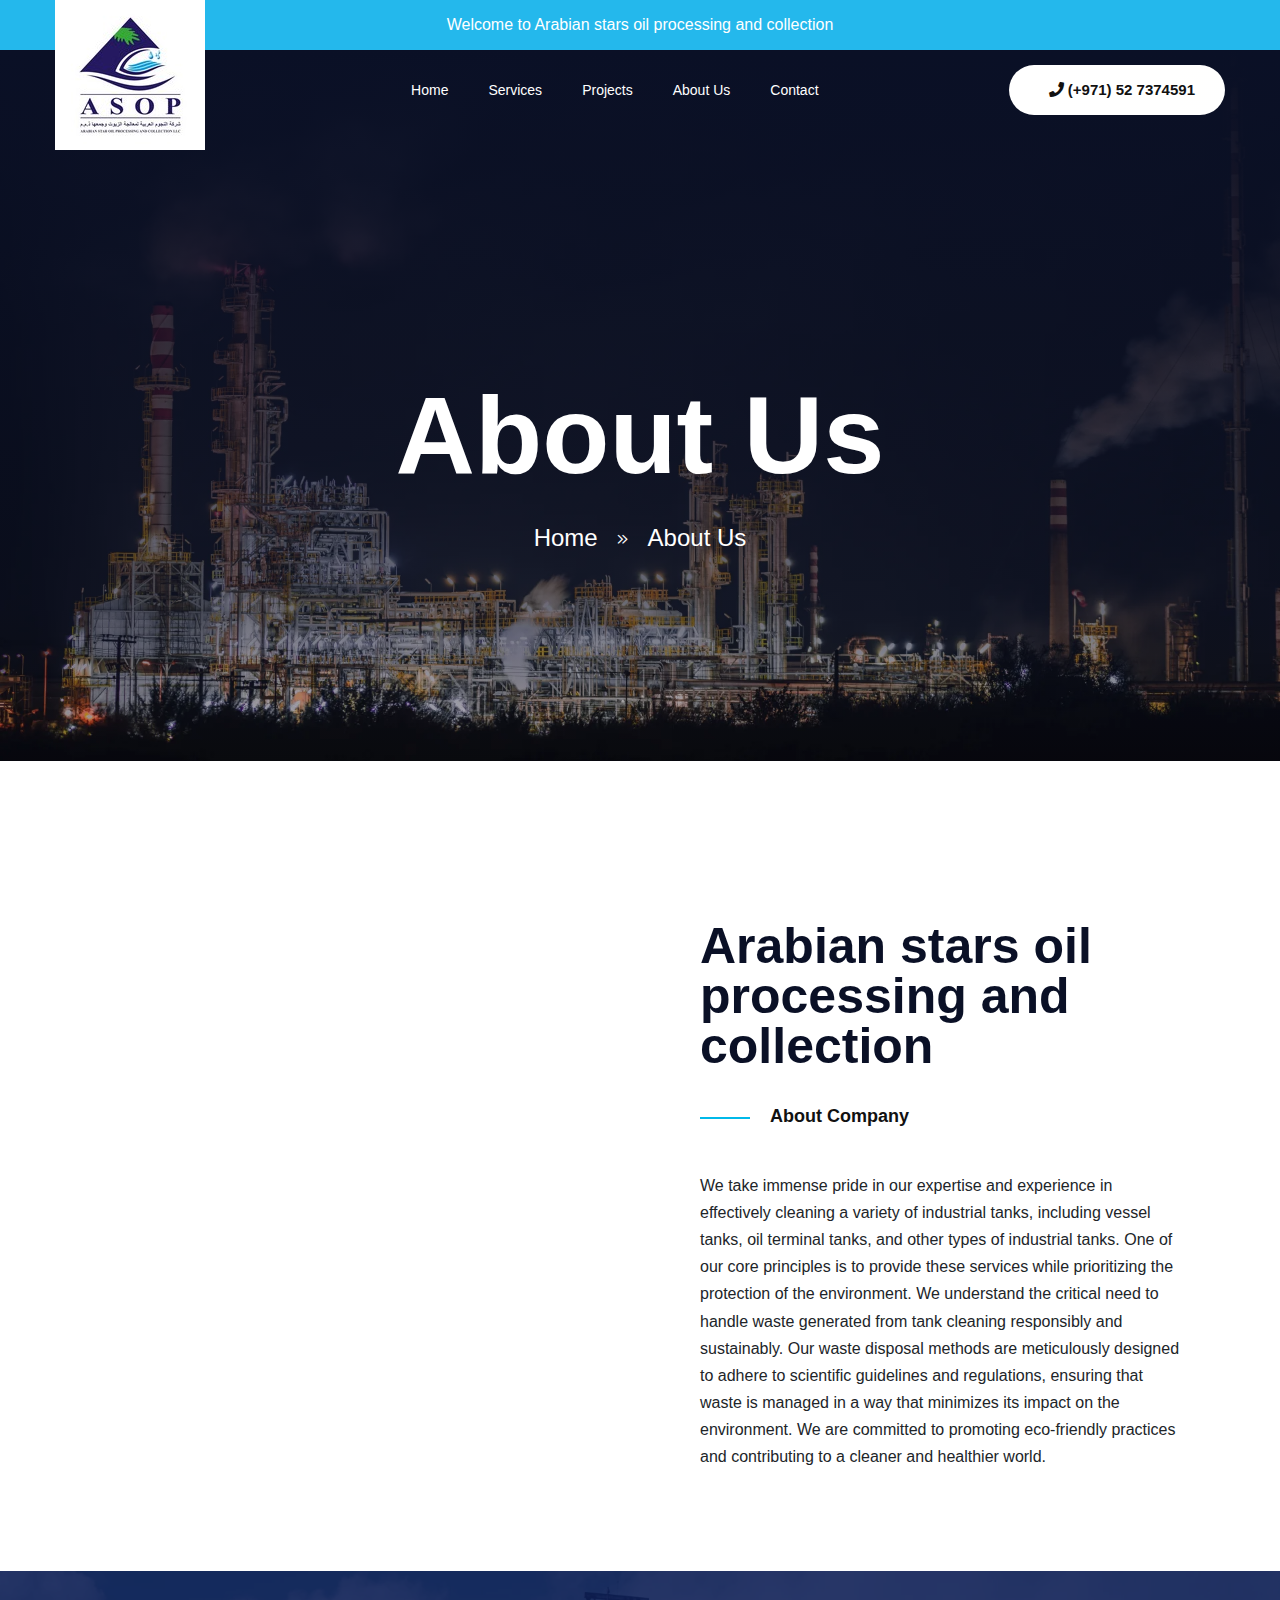
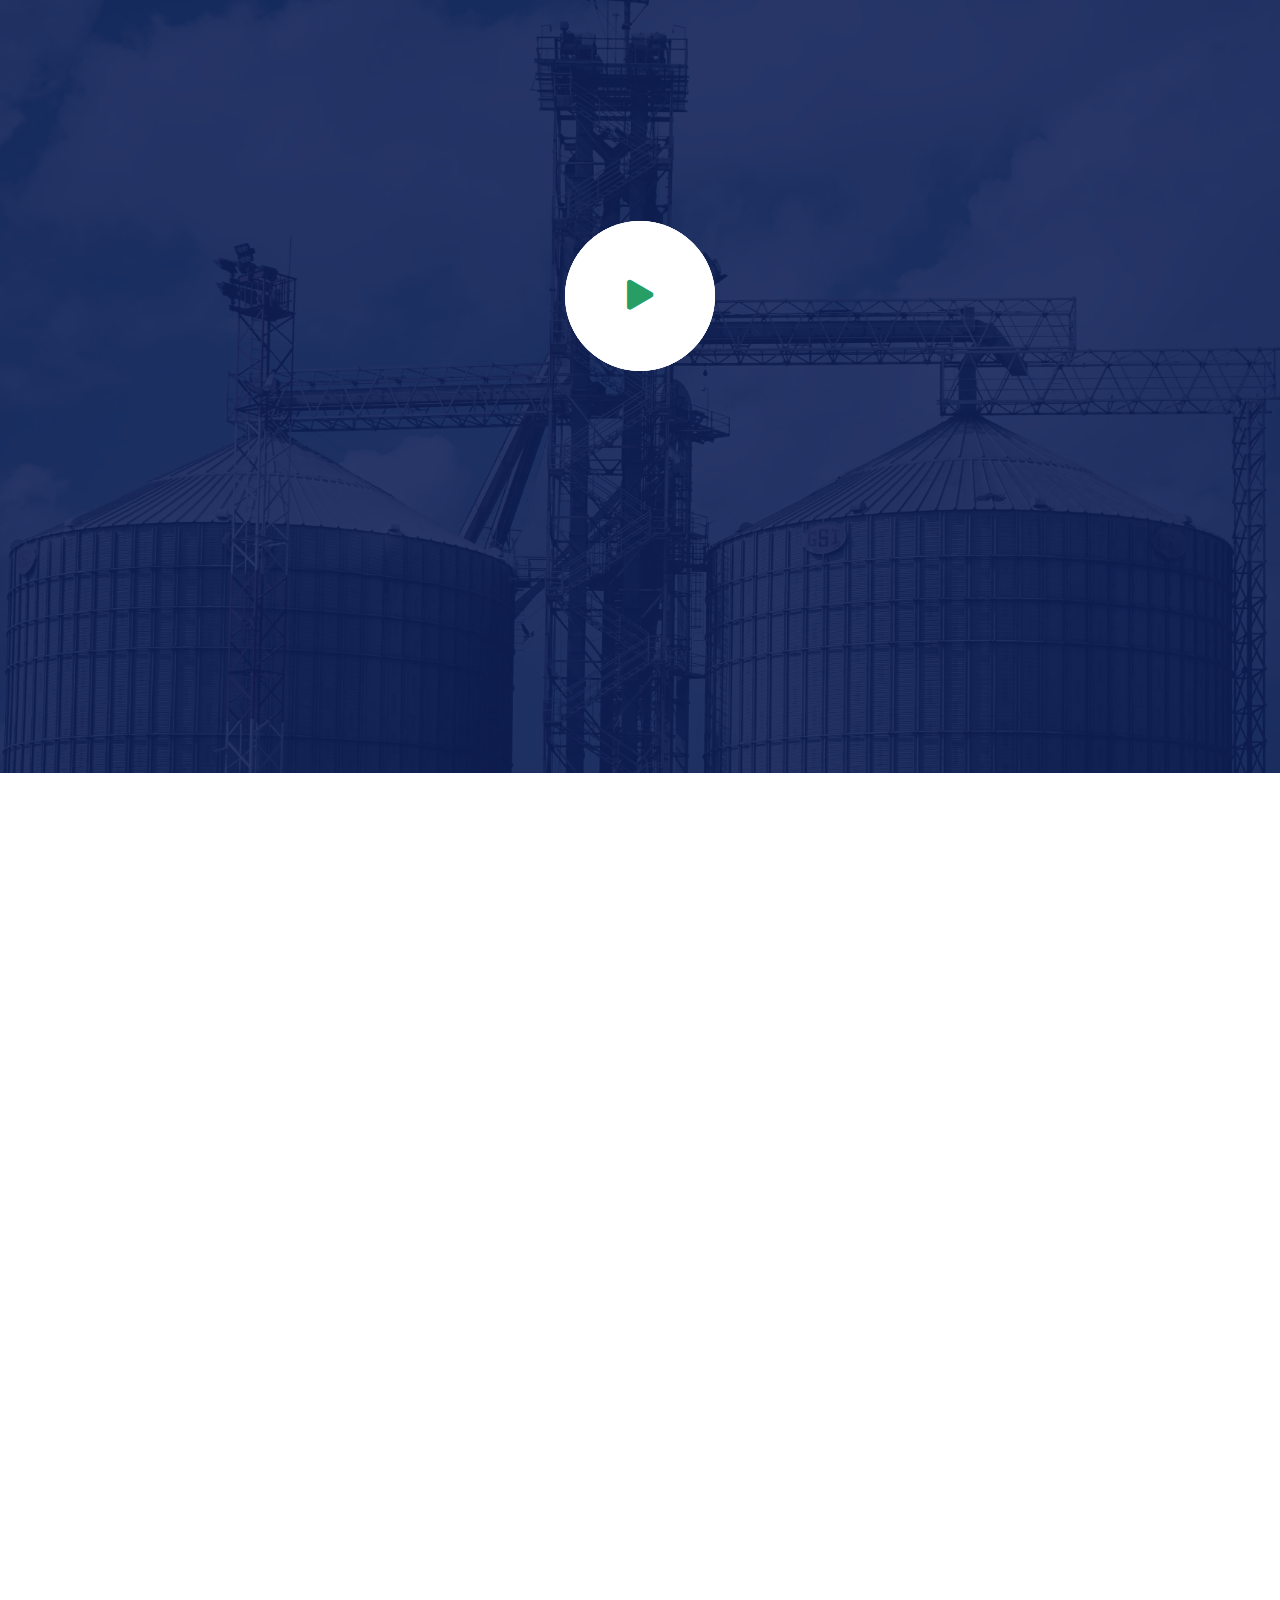
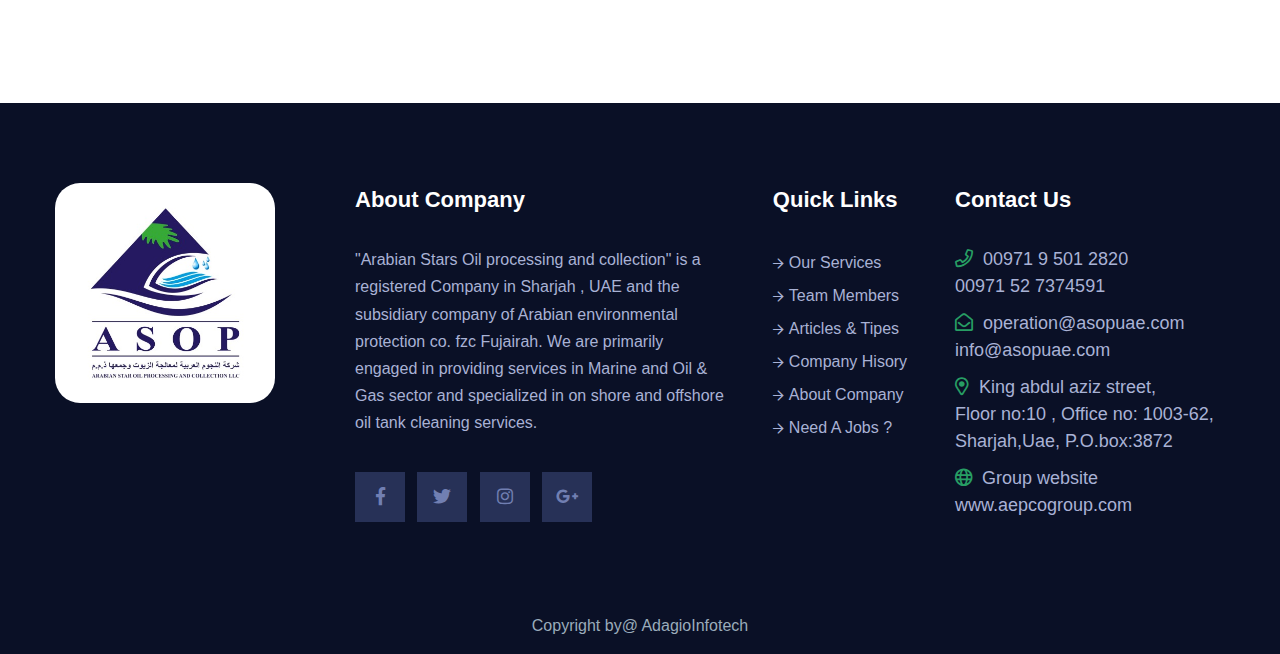
==== about.html @ 4574d1aa "fixes" ====
<!DOCTYPE html>
<html lang="en">

<head>
	<!--====== Required meta tags ======-->
	<meta charset="utf-8" />
	<meta http-equiv="x-ua-compatible" content="ie=edge" />
	<meta name="description" content="" />
	<meta name="viewport" content="width=device-width, initial-scale=1, shrink-to-fit=no" />
	<!--====== Title ======-->
	<title>About | Arabians Stars</title>
	<!--====== Favicon Icon ======-->
	<link rel="shortcut icon" href="assets/img/favicon.png" type="image/png" />
	<!--====== Animate Css ======-->
	<link rel="stylesheet" href="assets/css/animate.min.css">
	<!--====== Bootstrap css ======-->
	<link rel="stylesheet" href="assets/css/bootstrap.min.css" />
	<!--====== Fontawesome css ======-->
	<link rel="stylesheet" href="assets/css/font-awesome.min.css" />
	<!--====== flaticon css ======-->
	<link rel="stylesheet" href="assets/css/flaticon.css" />
	<!--====== nice select css ======-->
	<link rel="stylesheet" href="assets/css/nice-select.css" />
	<!--====== Magnific Popup css ======-->
	<link rel="stylesheet" href="assets/css/magnific-popup.css" />
	<!--====== Owl Carousel css ======-->
	<link rel="stylesheet" href="assets/css/slick.css" />
	<!--====== Default css ======-->
	<link rel="stylesheet" href="assets/css/default.css" />
	<!--====== Style css ======-->
	<link rel="stylesheet" href="assets/css/style.min.css" />
</head>

<body>
	<!--[if lte IE 9]>
			<p class="browserupgrade">You are using an <strong>outdated</strong> browser. Please <a href="https://browsehappy.com/">upgrade your browser</a> to improve your experience and security.</p>
	<![endif]-->

	<!--====== PRELOADER ======-->
	<div id="preloader">
		<div>
			<div></div>
		</div>
	</div>

	 <!--====== HEADER PART START ======-->
    <header class="header-area">
        <div class="welome-text">
            <p>Welcome to Arabian stars oil processing and collection</p>
        </div>
        <div class="header-nav">
            <div class="container">
                <div class="row">
                    <div class="col-lg-12">
                        <div class="navigation">
                            <nav class="navbar navbar-expand-lg">
                                <a class="navbar-brand logo-mt-neg main-logo" href="index.html">
                                    <img src="assets/img/header-logo.jpg" alt="Arabian Stars" />
                                </a>
                                <a class="navbar-brand sticky-logo" href="index.html">
                                    <img src="assets/img/logo-2.jpg" alt="Arabian Stars">
                                </a>
                                <!-- logo -->
                                <button class="navbar-toggler" type="button" data-toggle="collapse"
                                    data-target="#navbarSupportedContent" aria-controls="navbarSupportedContent"
                                    aria-expanded="false" aria-label="Toggle navigation">
                                    <span class="toggler-icon"></span>
                                    <span class="toggler-icon"></span>
                                    <span class="toggler-icon"></span>
                                </button>
                                <!-- navbar toggler -->

                                <div class="collapse navbar-collapse sub-menu-bar" id="navbarSupportedContent">
                                    <ul class="navbar-nav m-auto">
                                        <li class="nav-item active">
                                            <a class="nav-link" href="index.html">Home
                                            </a>
                                        </li>
                                        <li class="nav-item">
                                            <a class="nav-link" href="services.html">Services
                                            </a>
                                        </li>
                                        
                                        <li class="nav-item">
                                            <a class="nav-link" href="projects.html">Projects
                                            </a>
                                        </li>
                                        <li class="nav-item">
                                            <a class="nav-link" href="about.html">About Us</a>                                           
                                        </li>										
                                        <li class="nav-item">
                                            <a class="nav-link" href="contact.html">Contact   
                                            </a>
                                        </li>
                                    </ul>
                                </div>
                                <!-- navbar collapse -->
                                <div class="navbar-btn d-none d-sm-block">
                                    <a class="main-btn main-btn-2 my-btn-class-37" href="tel:+971 52 7374591"><i class="fa fa-phone"></i> (+971) 52 7374591</a>
                                </div>
                            </nav>
                        </div>
                        <!-- navigation -->
                    </div>
                </div>
            </div>
        </div>
    </header>
    <!--====== HEADER PART END ======-->
    <!--====== MAIN PART START ======-->
    <main>
        <!--====== BREADCRUMB PART START ======-->
        <section class="breadcrumb-area" style="background-image: url(assets/img/bg-04.webp);">
            <div class="container">
                <div class="breadcrumb-text text-center">
                    <h1 class="page-title">About Us</h1>
                    <ul>
                        <li><a href="index.html">Home</a></li>
                        <li class="sep"><i class="fal fa-angle-double-right"></i></li>
                        <li>About Us</li>
                    </ul>
                </div>
            </div>
        </section>
        <!--====== BREADCRUMB PART END ======-->
        <!--====== ABOUT PART START ======-->
        <section class="about-section pt-130 pb-100">
            <div class="container">
                <!-- About Text -->
                <div class="row align-items-center justify-content-between">
                    <div class="col-lg-6">
                        <div class="about-img text-center wow fadeInLeft" data-wow-delay=".3s">
                            <img src="assets/img/about-01.webp" alt="Image">
                        </div>
                    </div>
                    <div class="col-lg-6">
                        <div class="about-text">
                            <div class="section-title left-border mb-40">
                                <h2>Arabian stars oil processing and collection</h2>
                                <p class="title-tag">About Company</p>
                            </div>
                            <p>We take immense pride in our expertise and experience in effectively cleaning a variety of industrial tanks, including vessel tanks, oil terminal tanks, and other types of industrial tanks. One of our core principles is to provide these services while prioritizing the protection of the environment. We understand the critical need to handle waste generated from tank cleaning responsibly and sustainably. Our waste disposal methods are meticulously designed to adhere to scientific guidelines and regulations, ensuring that waste is managed in a way that minimizes its impact on the environment. We are committed to promoting eco-friendly practices and contributing to a cleaner and healthier world.</p>
                        </div>
                    </div>
                </div>
            </div>
        </section>
        <!--====== ABOUT PART END ======-->
       
        <!--====== STATISTICS PART START ======-->
        <section class="statistics-section with-video bg-cover"
            style="background-image: url(assets/img/bg-02.webp);">
            <div class="container">
                <div class="video">
                    <a href="https://www.youtube.com/watch?v=ZQ7xkKmVfaY" class="popup-video"><i
                            class="fas fa-play"></i></a>
                </div>
                <div class="row no-gutters justify-content-between">
                    <!-- Counetr Loop Start -->
                    <div class="col-xl-2 col-lg-3 col-sm-6 wow fadeInUp" data-wow-delay=".3s">
                        <div class="counter-box">
                            <div class="counter-title">
                                <span class="counter-num">3624 </span>
                                <span class="box-count">01</span>
                            </div>
                            <p>Saticified Clients</p>
                        </div>
                    </div>
                    <div class="col-xl-2 col-lg-3 col-sm-6 wow fadeInUp" data-wow-delay=".4s">
                        <div class="counter-box">
                            <div class="counter-title">
                                <span class="counter-num">9862 </span>
                                <span class="box-count">02</span>
                            </div>
                            <p>Project Complated</p>
                        </div>
                    </div>
                    <div class="col-xl-2 col-lg-3 col-sm-6 wow fadeInUp" data-wow-delay=".5s">
                        <div class="counter-box">
                            <div class="counter-title">
                                <span class="counter-num">4563</span>
                                <span class="box-count">03</span>
                            </div>
                            <p>World Wide Branch</p>
                        </div>
                    </div>
                    <div class="col-xl-2 col-lg-3 col-sm-6 wow fadeInUp" data-wow-delay=".6s">
                        <div class="counter-box">
                            <div class="counter-title">
                                <span class="counter-num">78964</span>
                                <span class="box-count">04</span>
                            </div>
                            <p>Win Int’s Awards</p>
                        </div>
                    </div>
                </div>
            </div>
        </section>
        <!--====== STATISTICS PART END ======-->
        <!--====== EXPERIENCE PART START ======-->
        <section class="experience-section-two pt-130 pb-130">
            <div class="container">
                <div class="row align-items-center">
                    <div class="col-lg-6 wow fadeInLeft" data-wow-delay=".3s">
                        <div class="experience-img text-center">
                            <img src="assets/img/experience-3.jpg" alt="Image">
                        </div>
                    </div>
                    <div class="col-lg-6 wow fadeInRight" data-wow-delay=".3s">
                        <div class="experience-content">
                            <h3>We are Subsidiary of Arabian environmental protection co.fzc</h3>
                            <p>Arabian stars oil processing and collection is the subsidiary company of Arabian environmental protection co.fzc which is registered in Sharjah. We provide services in Marine and Oil & Gas sector. Our marine teams focus on long-term relationships that are built on integrity and the highest commitment to deliver.</p>
                            <ul class="experience-list">
                                <li>
                                    <span class="icon">
                                        <i class="flaticon-tag"></i>
                                    </span>
                                    <h4>Our Mission</h4>
                                    <p>To continuously invest in human capital and new assets in order to provide our customers with the best services at optimum prices combined with our core values of Quality, Safety and Integrity.</p>
                                </li>
                                <li>
                                    <span class="icon">
                                        <i class="flaticon-avatar"></i>
                                    </span>
                                    <h4>Our Vision</h4>
                                    <p>To be a reliable and quality service provider in the region thus providing our customers with value for money services and ultimately contributing to the success of maritime inthe region.</p>
                                </li>
                            </ul>
                        </div>
                    </div>
                </div>
            </div>
        </section>
        <!--====== EXPERIENCE PART END ======-->
       
    </main>
    <!--====== MAIN PART START ======-->
    <!--====== GO TO TOP PART START ======-->
    <div class="go-top-area">
        <div class="go-top-wrap">
            <div class="go-top-btn-wrap">
                <div class="go-top go-top-btn">
                    <i class="fal fa-angle-double-up"></i>
                    <i class="fal fa-angle-double-up"></i>
                </div>
            </div>
        </div>
    </div>
    <!--====== GO TO TOP PART ENDS ======-->
	<!--====== FOOTER PART START ======-->
	<footer>
		<div class="footer-widget-area pt-80 pb-40">
			<div class="container">
				<div class="row">
					<div class="col-lg-3 col-md-6">
						<div class="footer-logo mb-40">
							<img src="assets/img/footer-logo.jpg" alt="Arabian Stars">
						</div>
					</div>
					<div class="col-lg-4 col-md-6">
						<div class="widget about-company mb-40">
							<h4 class="widget-title">About Company</h4>
							<p>"Arabian Stars Oil processing and collection" is a registered Company in Sharjah , UAE and the subsidiary company of Arabian environmental protection co. fzc Fujairah. We are primarily engaged in providing services in Marine and Oil & Gas sector and specialized in on shore and offshore oil tank cleaning services.</p>
							<ul class="social-link">
								<li> <a href="#"><i class="fab fa-facebook-f"></i></a> </li>
								<li> <a href="#"><i class="fab fa-twitter"></i></a> </li>
								<li> <a href="#"><i class="fab fa-instagram"></i></a> </li>
								<li> <a href="#"><i class="fab fa-google-plus-g"></i></a> </li>
							</ul>
						</div>
					</div>
					<div class="col-lg-2 col-md-6">
						<div class="widget nav-widget d-lg-flex justify-content-lg-center mb-40">
							<div>
								<h4 class="widget-title">Quick Links</h4>
								<ul>
									<li><a href="#"><i class="far fa-arrow-right"></i>Our Services</a></li>
									<li><a href="#"><i class="far fa-arrow-right"></i>Team Members</a></li>
									<li><a href="#"><i class="far fa-arrow-right"></i>Articles & Tipes</a></li>
									<li><a href="#"><i class="far fa-arrow-right"></i>Company Hisory</a></li>
									<li><a href="#"><i class="far fa-arrow-right"></i>About Company</a></li>
									<li><a href="#"><i class="far fa-arrow-right"></i>Need A Jobs ?</a></li>
								</ul>
							</div>
						</div>
					</div>
					<div class="col-lg-3 col-md-6">
						<div class="widget contact-widget mb-40">
							<h4 class="widget-title">Contact Us</h4>
							<div class="contact-info">
								<ul>
									<li><i class="far fa-phone"></i>00971 9 501 2820<br> 00971 52 7374591</li>
									<li><i class="far fa-envelope-open"></i>operation@asopuae.com<br> info@asopuae.com</li>
									<li><i class="far fa-map-marker-alt"></i>King abdul aziz street, <br> Floor no:10 , Office no: 1003-62, Sharjah,Uae, P.O.box:3872</li>
                                    <li><i class="far fa-globe"></i>Group website <br> www.aepcogroup.com</li>
								</ul>
							</div>
						</div>
					</div>
				</div>
			</div>
		</div>		
		<div class="copyright-area text-center pt-10 pb-15">
			<p>Copyright by@ AdagioInfotech</p>
		</div>
	</footer>
	<!--====== FOOTER PART END ======-->

	<!--====== jquery js ======-->
	<script src="assets/js/vendor/modernizr-3.6.0.min.js"></script>
	<script src="assets/js/vendor/jquery-1.12.4.min.js"></script>
	<!--====== Bootstrap js ======-->
	<script src="assets/js/bootstrap.min.js"></script>
	<script src="assets/js/popper.min.js"></script>
	<!--====== Slick js ======-->
	<script src="assets/js/slick.min.js"></script>
	<!--====== Isotope js ======-->
	<script src="assets/js/isotope.pkgd.min.js"></script>
	<!--====== nice select js ======-->
	<script src="assets/js/jquery.nice-select.min.js"></script>
	<!--====== Magnific Popup js ======-->
	<script src="assets/js/jquery.magnific-popup.min.js"></script>
	<!--====== counterup js ======-->
	<script src="assets/js/jquery.counterup.min.js"></script>
	<!--====== waypoints js ======-->
	<script src="assets/js/waypoints.min.js"></script>
	<!--====== inview js ======-->
	<script src="assets/js/jquery.inview.min.js"></script>
	<!--====== easypiechart js ======-->
	<script src="assets/js/jquery.easypiechart.js"></script>
	<!--====== Wow Js ======-->
	<script src="assets/js/wow.min.js"></script>
	<!--====== Main js ======-->
	<script src="assets/js/main.js"></script>
</body>

</html>
---- assets/css/flaticon.css ----
/*
  	Flaticon icon font: Flaticon
  	Creation date: 30/06/2019 22:29
  	*/

@font-face {
  font-family: "Flaticon";
  src: url("../fonts/Flaticon.eot");
  src: url("../fonts/Flaticon.eot?#iefix") format("embedded-opentype"),
       url("../fonts/Flaticon.woff2") format("woff2"),
       url("../fonts/Flaticon.woff") format("woff"),
       url("../fonts/Flaticon.ttf") format("truetype"),
       url("../fonts/Flaticon.svg#Flaticon") format("svg");
  font-weight: normal;
  font-style: normal;
}

@media screen and (-webkit-min-device-pixel-ratio:0) {
  @font-face {
    font-family: "Flaticon";
    src: url("../fonts/Flaticon.svg#Flaticon") format("svg");
  }
}

[class^="flaticon-"]:before, [class*=" flaticon-"]:before,
[class^="flaticon-"]:after, [class*=" flaticon-"]:after {   
    font-family: Flaticon;
    font-style: normal;
}


.flaticon-e-mail-envelope:before { content: "\f100"; }
.flaticon-phone-call:before { content: "\f101"; }
.flaticon-tag:before { content: "\f102"; }
.flaticon-thumb-up:before { content: "\f103"; }
.flaticon-add:before { content: "\f104"; }
.flaticon-maid:before { content: "\f105"; }
.flaticon-avatar:before { content: "\f106"; }
.flaticon-glass-cleaner:before { content: "\f107"; }
.flaticon-medal:before { content: "\f108"; }
.flaticon-play-button-arrowhead:before { content: "\f109"; }
.flaticon-right-arrow:before { content: "\f10a"; }
.flaticon-left-arrow:before { content: "\f10b"; }
.flaticon-left-quote:before { content: "\f10c"; }
.flaticon-call-answer:before { content: "\f10d"; }
.flaticon-email:before { content: "\f10e"; }
.flaticon-globalization:before { content: "\f10f"; }
.flaticon-right-arrow-angle:before { content: "\f110"; }
.flaticon-property:before { content: "\f111"; }
.flaticon-kitchen:before { content: "\f112"; }
.flaticon-window:before { content: "\f113"; }
.flaticon-restroom:before { content: "\f114"; }
.flaticon-desk:before { content: "\f115"; }
.flaticon-furniture-and-household:before { content: "\f116"; }
.flaticon-faucet:before { content: "\f117"; }
.flaticon-duster:before { content: "\f118"; }
---- assets/css/nice-select.css ----
.nice-select {
  -webkit-tap-highlight-color: transparent;
  background-color: #fff;
  border-radius: 5px;
  border: solid 1px #e8e8e8;
  box-sizing: border-box;
  clear: both;
  cursor: pointer;
  display: block;
  float: left;
  font-family: inherit;
  font-size: 14px;
  font-weight: normal;
  height: 42px;
  line-height: 40px;
  outline: none;
  padding-left: 18px;
  padding-right: 30px;
  position: relative;
  text-align: left !important;
  -webkit-transition: all 0.2s ease-in-out;
  transition: all 0.2s ease-in-out;
  -webkit-user-select: none;
     -moz-user-select: none;
      -ms-user-select: none;
          user-select: none;
  white-space: nowrap;
  width: auto; }
  .nice-select:hover {
    border-color: #dbdbdb; }
  .nice-select:active, .nice-select.open, .nice-select:focus {
    border-color: #999; }
  .nice-select:after {
    border-bottom: 2px solid #999;
    border-right: 2px solid #999;
    content: '';
    display: block;
    height: 5px;
    margin-top: -4px;
    pointer-events: none;
    position: absolute;
    right: 12px;
    top: 50%;
    -webkit-transform-origin: 66% 66%;
        -ms-transform-origin: 66% 66%;
            transform-origin: 66% 66%;
    -webkit-transform: rotate(45deg);
        -ms-transform: rotate(45deg);
            transform: rotate(45deg);
    -webkit-transition: all 0.15s ease-in-out;
    transition: all 0.15s ease-in-out;
    width: 5px; }
  .nice-select.open:after {
    -webkit-transform: rotate(-135deg);
        -ms-transform: rotate(-135deg);
            transform: rotate(-135deg); }
  .nice-select.open .list {
    opacity: 1;
    pointer-events: auto;
    -webkit-transform: scale(1) translateY(0);
        -ms-transform: scale(1) translateY(0);
            transform: scale(1) translateY(0); }
  .nice-select.disabled {
    border-color: #ededed;
    color: #999;
    pointer-events: none; }
    .nice-select.disabled:after {
      border-color: #cccccc; }
  .nice-select.wide {
    width: 100%; }
    .nice-select.wide .list {
      left: 0 !important;
      right: 0 !important; }
  .nice-select.right {
    float: right; }
    .nice-select.right .list {
      left: auto;
      right: 0; }
  .nice-select.small {
    font-size: 12px;
    height: 36px;
    line-height: 34px; }
    .nice-select.small:after {
      height: 4px;
      width: 4px; }
    .nice-select.small .option {
      line-height: 34px;
      min-height: 34px; }
  .nice-select .list {
    background-color: #fff;
    border-radius: 5px;
    box-shadow: 0 0 0 1px rgba(68, 68, 68, 0.11);
    box-sizing: border-box;
    margin-top: 4px;
    opacity: 0;
    overflow: hidden;
    padding: 0;
    pointer-events: none;
    position: absolute;
    top: 100%;
    left: 0;
    -webkit-transform-origin: 50% 0;
        -ms-transform-origin: 50% 0;
            transform-origin: 50% 0;
    -webkit-transform: scale(0.75) translateY(-21px);
        -ms-transform: scale(0.75) translateY(-21px);
            transform: scale(0.75) translateY(-21px);
    -webkit-transition: all 0.2s cubic-bezier(0.5, 0, 0, 1.25), opacity 0.15s ease-out;
    transition: all 0.2s cubic-bezier(0.5, 0, 0, 1.25), opacity 0.15s ease-out;
    z-index: 9; }
    .nice-select .list:hover .option:not(:hover) {
      background-color: transparent !important; }
  .nice-select .option {
    cursor: pointer;
    font-weight: 400;
    line-height: 40px;
    list-style: none;
    min-height: 40px;
    outline: none;
    padding-left: 18px;
    padding-right: 29px;
    text-align: left;
    -webkit-transition: all 0.2s;
    transition: all 0.2s; }
    .nice-select .option:hover, .nice-select .option.focus, .nice-select .option.selected.focus {
      background-color: #f6f6f6; }
    .nice-select .option.selected {
      font-weight: bold; }
    .nice-select .option.disabled {
      background-color: transparent;
      color: #999;
      cursor: default; }

.no-csspointerevents .nice-select .list {
  display: none; }

.no-csspointerevents .nice-select.open .list {
  display: block; }
---- assets/css/default.css ----
/* Deafult Margin & Padding */
/*-- Margin Top --*/
.mt-5 {
	margin-top: 5px;
}
.mt-10 {
	margin-top: 10px;
}
.mt-15 {
	margin-top: 15px;
}
.mt-20 {
	margin-top: 20px;
}
.mt-25 {
	margin-top: 25px;
}
.mt-30 {
	margin-top: 30px;
}
.mt-35 {
	margin-top: 35px;
}
.mt-40 {
	margin-top: 40px;
}
.mt-45 {
	margin-top: 45px;
}
.mt-50 {
	margin-top: 50px;
}
.mt-55 {
	margin-top: 55px;
}
.mt-60 {
	margin-top: 60px;
}
.mt-65 {
	margin-top: 65px;
}
.mt-70 {
	margin-top: 70px;
}
.mt-75 {
	margin-top: 75px;
}
.mt-80 {
	margin-top: 80px;
}
.mt-85 {
	margin-top: 85px;
}
.mt-90 {
	margin-top: 90px;
}
.mt-95 {
	margin-top: 95px;
}
.mt-100 {
	margin-top: 100px;
}
.mt-105 {
	margin-top: 105px;
}
.mt-110 {
	margin-top: 110px;
}
.mt-115 {
	margin-top: 115px;
}
.mt-120 {
	margin-top: 120px;
}
.mt-125 {
	margin-top: 125px;
}
.mt-130 {
	margin-top: 130px;
}
.mt-135 {
	margin-top: 135px;
}
.mt-140 {
	margin-top: 140px;
}
.mt-145 {
	margin-top: 145px;
}
.mt-150 {
	margin-top: 150px;
}
.mt-155 {
	margin-top: 155px;
}
.mt-160 {
	margin-top: 160px;
}
.mt-165 {
	margin-top: 165px;
}
.mt-170 {
	margin-top: 170px;
}
.mt-175 {
	margin-top: 175px;
}
.mt-180 {
	margin-top: 180px;
}
.mt-185 {
	margin-top: 185px;
}
.mt-190 {
	margin-top: 190px;
}
.mt-195 {
	margin-top: 195px;
}
.mt-200 {
	margin-top: 200px;
}
/*-- Margin Bottom --*/

.mb-5 {
	margin-bottom: 5px;
}
.mb-10 {
	margin-bottom: 10px;
}
.mb-15 {
	margin-bottom: 15px;
}
.mb-20 {
	margin-bottom: 20px;
}
.mb-25 {
	margin-bottom: 25px;
}
.mb-30 {
	margin-bottom: 30px;
}
.mb-35 {
	margin-bottom: 35px;
}
.mb-40 {
	margin-bottom: 40px;
}
.mb-45 {
	margin-bottom: 45px;
}
.mb-50 {
	margin-bottom: 50px;
}
.mb-55 {
	margin-bottom: 55px;
}
.mb-60 {
	margin-bottom: 60px;
}
.mb-65 {
	margin-bottom: 65px;
}
.mb-70 {
	margin-bottom: 70px;
}
.mb-75 {
	margin-bottom: 75px;
}
.mb-80 {
	margin-bottom: 80px;
}
.mb-85 {
	margin-bottom: 85px;
}
.mb-90 {
	margin-bottom: 90px;
}
.mb-95 {
	margin-bottom: 95px;
}
.mb-100 {
	margin-bottom: 100px;
}
.mb-105 {
	margin-bottom: 105px;
}
.mb-110 {
	margin-bottom: 110px;
}
.mb-115 {
	margin-bottom: 115px;
}
.mb-120 {
	margin-bottom: 120px;
}
.mb-125 {
	margin-bottom: 125px;
}
.mb-130 {
	margin-bottom: 130px;
}
.mb-135 {
	margin-bottom: 135px;
}
.mb-140 {
	margin-bottom: 140px;
}
.mb-145 {
	margin-bottom: 145px;
}
.mb-150 {
	margin-bottom: 150px;
}
.mb-155 {
	margin-bottom: 155px;
}
.mb-160 {
	margin-bottom: 160px;
}
.mb-165 {
	margin-bottom: 165px;
}
.mb-170 {
	margin-bottom: 170px;
}
.mb-175 {
	margin-bottom: 175px;
}
.mb-180 {
	margin-bottom: 180px;
}
.mb-185 {
	margin-bottom: 185px;
}
.mb-190 {
	margin-bottom: 190px;
}
.mb-195 {
	margin-bottom: 195px;
}
.mb-200 {
	margin-bottom: 200px;
}
/*-- margin left --*/
.ml-5 {
	margin-left: 5px;
}
.ml-10 {
	margin-left: 10px;
}
.ml-15 {
	margin-left: 15px;
}
.ml-20 {
	margin-left: 20px;
}
.ml-25 {
	margin-left: 25px;
}
.ml-30 {
	margin-left: 30px;
}
.ml-35 {
	margin-left: 35px;
}
.ml-40 {
	margin-left: 40px;
}
.ml-45 {
	margin-left: 45px;
}
.ml-50 {
	margin-left: 50px;
}
.ml-55 {
	margin-left: 55px;
}
.ml-60 {
	margin-left: 60px;
}
.ml-65 {
	margin-left: 65px;
}
.ml-70 {
	margin-left: 70px;
}
.ml-75 {
	margin-left: 75px;
}
.ml-80 {
	margin-left: 80px;
}
.ml-85 {
	margin-left: 85px;
}
.ml-90 {
	margin-left: 90px;
}
.ml-95 {
	margin-left: 95px;
}
.ml-100 {
	margin-left: 100px;
}
.ml-105 {
	margin-left: 105px;
}
.ml-110 {
	margin-left: 110px;
}
.ml-115 {
	margin-left: 115px;
}
.ml-120 {
	margin-left: 120px;
}
.ml-125 {
	margin-left: 125px;
}
.ml-130 {
	margin-left: 130px;
}
.ml-135 {
	margin-left: 135px;
}
.ml-140 {
	margin-left: 140px;
}
.ml-145 {
	margin-left: 145px;
}
.ml-150 {
	margin-left: 150px;
}
.ml-155 {
	margin-left: 155px;
}
.ml-160 {
	margin-left: 160px;
}
.ml-165 {
	margin-left: 165px;
}
.ml-170 {
	margin-left: 170px;
}
.ml-175 {
	margin-left: 175px;
}
.ml-180 {
	margin-left: 180px;
}
.ml-185 {
	margin-left: 185px;
}
.ml-190 {
	margin-left: 190px;
}
.ml-195 {
	margin-left: 195px;
}
.ml-200 {
	margin-left: 200px;
}
/*-- margin right --*/
.mr-5 {
	margin-right: 5px;
}
.mr-10 {
	margin-right: 10px;
}
.mr-15 {
	margin-right: 15px;
}
.mr-20 {
	margin-right: 20px;
}
.mr-25 {
	margin-right: 25px;
}
.mr-30 {
	margin-right: 30px;
}
.mr-35 {
	margin-right: 35px;
}
.mr-40 {
	margin-right: 40px;
}
.mr-45 {
	margin-right: 45px;
}
.mr-50 {
	margin-right: 50px;
}
.mr-55 {
	margin-right: 55px;
}
.mr-60 {
	margin-right: 60px;
}
.mr-65 {
	margin-right: 65px;
}
.mr-70 {
	margin-right: 70px;
}
.mr-75 {
	margin-right: 75px;
}
.mr-80 {
	margin-right: 80px;
}
.mr-85 {
	margin-right: 85px;
}
.mr-90 {
	margin-right: 90px;
}
.mr-95 {
	margin-right: 95px;
}
.mr-100 {
	margin-right: 100px;
}
.mr-105 {
	margin-right: 105px;
}
.mr-110 {
	margin-right: 110px;
}
.mr-115 {
	margin-right: 115px;
}
.mr-120 {
	margin-right: 120px;
}
.mr-125 {
	margin-right: 125px;
}
.mr-130 {
	margin-right: 130px;
}
.mr-135 {
	margin-right: 135px;
}
.mr-140 {
	margin-right: 140px;
}
.mr-145 {
	margin-right: 145px;
}
.mr-150 {
	margin-right: 150px;
}
.mr-155 {
	margin-right: 155px;
}
.mr-160 {
	margin-right: 160px;
}
.mr-165 {
	margin-right: 165px;
}
.mr-170 {
	margin-right: 170px;
}
.mr-175 {
	margin-right: 175px;
}
.mr-180 {
	margin-right: 180px;
}
.mr-185 {
	margin-right: 185px;
}
.mr-190 {
	margin-right: 190px;
}
.mr-195 {
	margin-right: 195px;
}
.mr-200 {
	margin-right: 200px;
}


/*-- Padding Top --*/

.pt-5 {
	padding-top: 5px;
}
.pt-10 {
	padding-top: 10px;
}
.pt-15 {
	padding-top: 15px;
}
.pt-20 {
	padding-top: 20px;
}
.pt-25 {
	padding-top: 25px;
}
.pt-30 {
	padding-top: 30px;
}
.pt-35 {
	padding-top: 35px;
}
.pt-40 {
	padding-top: 40px;
}
.pt-45 {
	padding-top: 45px;
}
.pt-50 {
	padding-top: 50px;
}
.pt-55 {
	padding-top: 55px;
}
.pt-60 {
	padding-top: 60px;
}
.pt-65 {
	padding-top: 65px;
}
.pt-70 {
	padding-top: 70px;
}
.pt-75 {
	padding-top: 75px;
}
.pt-80 {
	padding-top: 80px;
}
.pt-85 {
	padding-top: 85px;
}
.pt-90 {
	padding-top: 90px;
}
.pt-95 {
	padding-top: 95px;
}
.pt-100 {
	padding-top: 100px;
}
.pt-105 {
	padding-top: 105px;
}
.pt-110 {
	padding-top: 110px;
}
.pt-115 {
	padding-top: 115px;
}
.pt-120 {
	padding-top: 120px;
}
.pt-125 {
	padding-top: 125px;
}
.pt-130 {
	padding-top: 130px;
}
.pt-135 {
	padding-top: 135px;
}
.pt-140 {
	padding-top: 140px;
}
.pt-145 {
	padding-top: 145px;
}
.pt-150 {
	padding-top: 150px;
}
.pt-155 {
	padding-top: 155px;
}
.pt-160 {
	padding-top: 160px;
}
.pt-165 {
	padding-top: 165px;
}
.pt-170 {
	padding-top: 170px;
}
.pt-175 {
	padding-top: 175px;
}
.pt-180 {
	padding-top: 180px;
}
.pt-185 {
	padding-top: 185px;
}
.pt-190 {
	padding-top: 190px;
}
.pt-195 {
	padding-top: 195px;
}
.pt-200 {
	padding-top: 200px;
}
/*-- Padding Bottom --*/

.pb-5 {
	padding-bottom: 5px;
}
.pb-10 {
	padding-bottom: 10px;
}
.pb-15 {
	padding-bottom: 15px;
}
.pb-20 {
	padding-bottom: 20px;
}
.pb-25 {
	padding-bottom: 25px;
}
.pb-30 {
	padding-bottom: 30px;
}
.pb-35 {
	padding-bottom: 35px;
}
.pb-40 {
	padding-bottom: 40px;
}
.pb-45 {
	padding-bottom: 45px;
}
.pb-50 {
	padding-bottom: 50px;
}
.pb-55 {
	padding-bottom: 55px;
}
.pb-60 {
	padding-bottom: 60px;
}
.pb-65 {
	padding-bottom: 65px;
}
.pb-70 {
	padding-bottom: 70px;
}
.pb-75 {
	padding-bottom: 75px;
}
.pb-80 {
	padding-bottom: 80px;
}
.pb-85 {
	padding-bottom: 85px;
}
.pb-90 {
	padding-bottom: 90px;
}
.pb-95 {
	padding-bottom: 95px;
}
.pb-100 {
	padding-bottom: 100px;
}
.pb-105 {
	padding-bottom: 105px;
}
.pb-110 {
	padding-bottom: 110px;
}
.pb-115 {
	padding-bottom: 115px;
}
.pb-120 {
	padding-bottom: 120px;
}
.pb-125 {
	padding-bottom: 125px;
}
.pb-130 {
	padding-bottom: 130px;
}
.pb-135 {
	padding-bottom: 135px;
}
.pb-140 {
	padding-bottom: 140px;
}
.pb-145 {
	padding-bottom: 145px;
}
.pb-150 {
	padding-bottom: 150px;
}
.pb-155 {
	padding-bottom: 155px;
}
.pb-160 {
	padding-bottom: 160px;
}
.pb-165 {
	padding-bottom: 165px;
}
.pb-170 {
	padding-bottom: 170px;
}
.pb-175 {
	padding-bottom: 175px;
}
.pb-180 {
	padding-bottom: 180px;
}
.pb-185 {
	padding-bottom: 185px;
}
.pb-190 {
	padding-bottom: 190px;
}
.pb-195 {
	padding-bottom: 195px;
}
.pb-200 {
	padding-bottom: 200px;
}

/*-- Padding left --*/

.pl-0 {
	padding-left: 0px;
}
.pl-5 {
	padding-left: 5px;
}
.pl-10 {
	padding-left: 10px;
}
.pl-15 {
	padding-left: 15px;
}
.pl-20 {
	padding-left: 20px;
}
.pl-25 {
	padding-left: 25px;
}
.pl-30 {
	padding-left: 30px;
}
.pl-35 {
	padding-left: 35px;
}
.pl-40 {
	padding-left: 40px;
}
.pl-45 {
	padding-left: 45px;
}
.pl-50 {
	padding-left: 50px;
}
.pl-55 {
	padding-left: 55px;
}
.pl-60 {
	padding-left: 60px;
}
.pl-65 {
	padding-left: 65px;
}
.pl-70 {
	padding-left: 70px;
}
.pl-75 {
	padding-left: 75px;
}
.pl-80 {
	padding-left: 80px;
}
.pl-85 {
	padding-left: 85px;
}
.pl-90 {
	padding-left: 90px;
}
.pl-100 {
	padding-left: 100px;
}
.pl-105 {
	padding-left: 105px;
}
.pl-110 {
	padding-left: 110px;
}
.pl-115 {
	padding-left: 115px;
}
.pl-120 {
	padding-left: 120px;
}
.pl-125 {
	padding-left: 125px;
}
/*-- Padding right --*/

.pr-0 {
	padding-right: 0px;
}
.pr-5 {
	padding-right: 5px;
}
.pr-10 {
	padding-right: 10px;
}
.pr-15 {
	padding-right: 15px;
}
.pr-20 {
	padding-right: 20px;
}
.pr-25 {
	padding-right: 25px;
}
.pr-30 {
	padding-right: 30px;
}
.pr-35 {
	padding-right: 35px;
}
.pr-40 {
	padding-right: 40px;
}
.pr-45 {
	padding-right: 45px;
}
.pr-50 {
	padding-right: 50px;
}
.pr-55 {
	padding-right: 55px;
}
.pr-60 {
	padding-right: 60px;
}
.pr-65 {
	padding-right: 65px;
}
.pr-70 {
	padding-right: 70px;
}
.pr-75 {
	padding-right: 75px;
}
.pr-80 {
	padding-right: 80px;
}
.pr-85 {
	padding-right: 85px;
}
.pr-90 {
	padding-right: 90px;
}
.pr-95 {
	padding-right: 95px;
}
.pr-100 {
	padding-right: 100px;
}
.pr-105 {
	padding-right: 105px;
}
/* Background Color */

.gray-bg {
	background: #eff2f7;
}
.white-bg {
	background: #fff;
}
.black-bg {
	background: #222;
}
/* Color */

.white {
	color: #fff;
}
.black {
	color: #222;
}
/* black overlay */

[data-overlay] {
	position: relative;
}
[data-overlay]::before {
	background: #000 none repeat scroll 0 0;
	content: "";
	height: 100%;
	left: 0;
	position: absolute;
	top: 0;
	width: 100%;
	z-index: 1;
}
[data-overlay="3"]::before {
	opacity: 0.3;
}
[data-overlay="4"]::before {
	opacity: 0.4;
}
[data-overlay="5"]::before {
	opacity: 0.5;
}
[data-overlay="6"]::before {
	opacity: 0.6;
}
[data-overlay="7"]::before {
	opacity: 0.7;
}
[data-overlay="8"]::before {
	opacity: 0.8;
}
[data-overlay="9"]::before {
	opacity: 0.9;
}
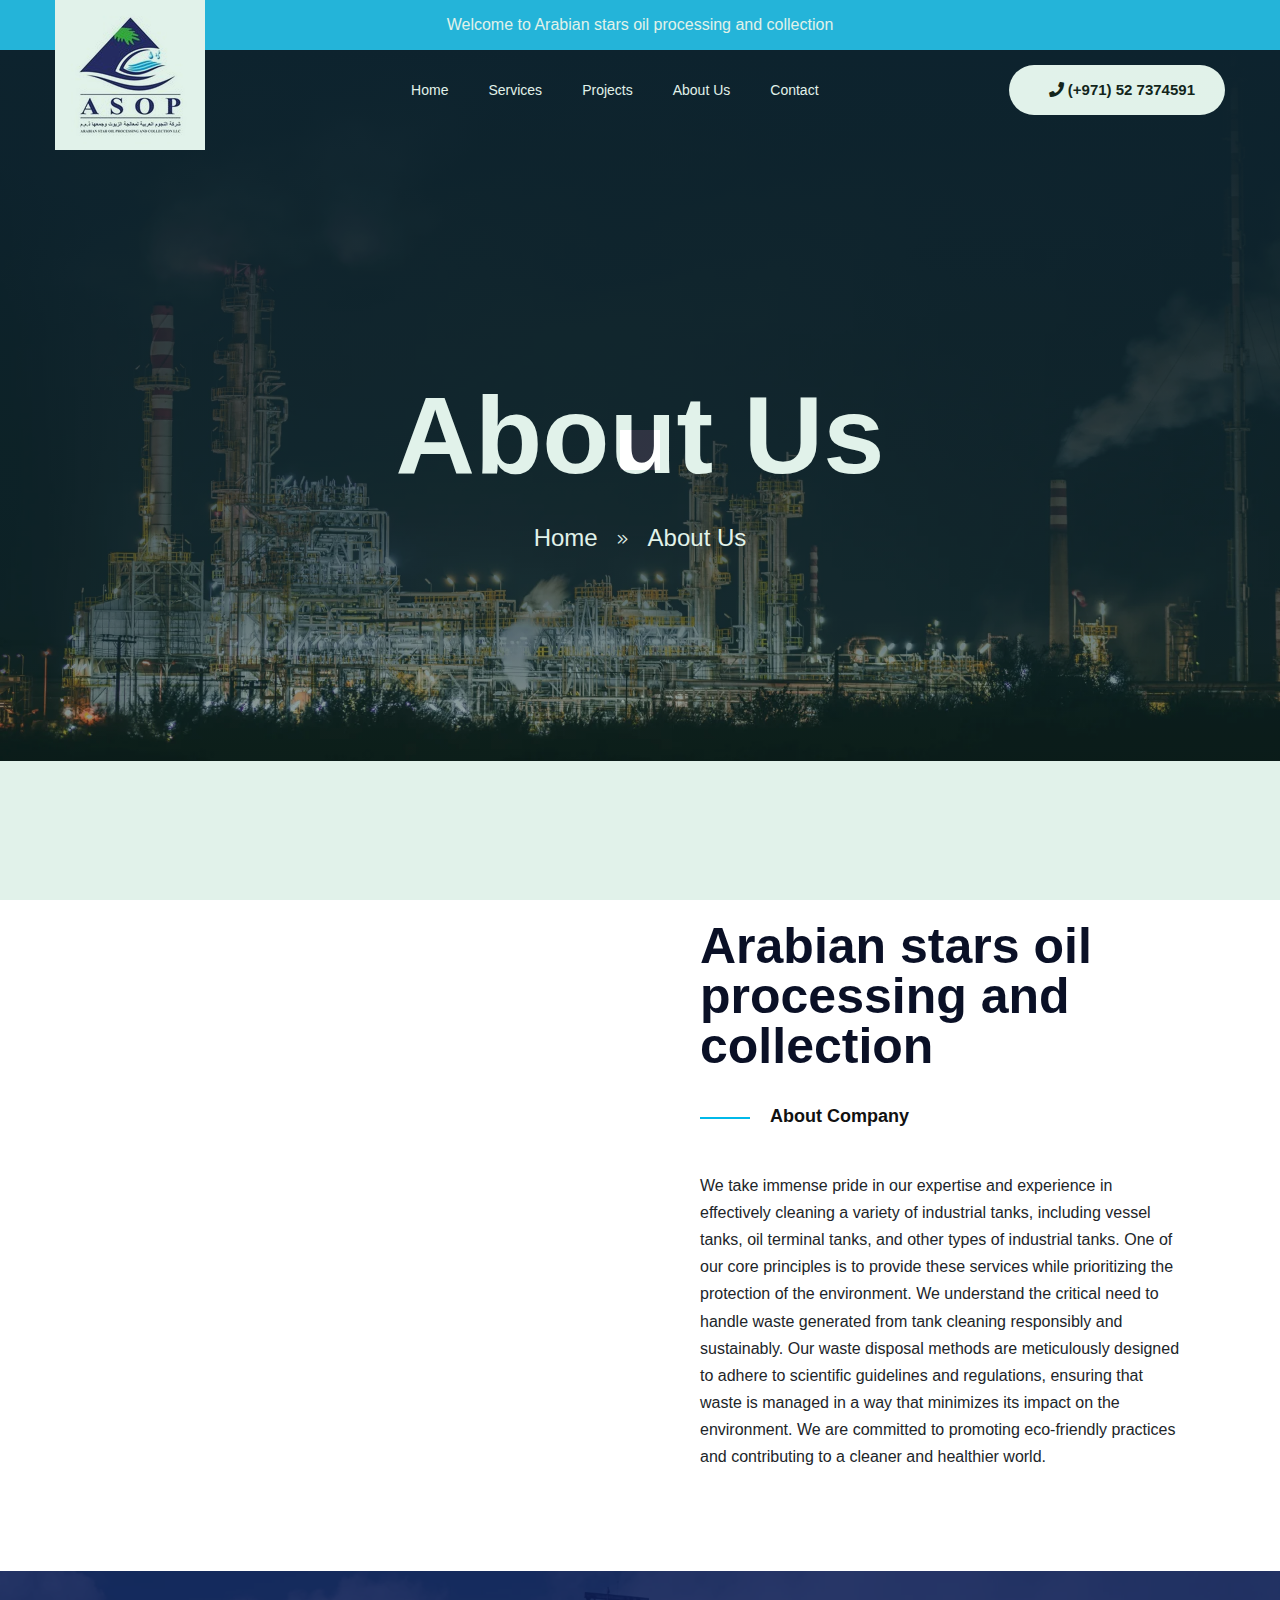
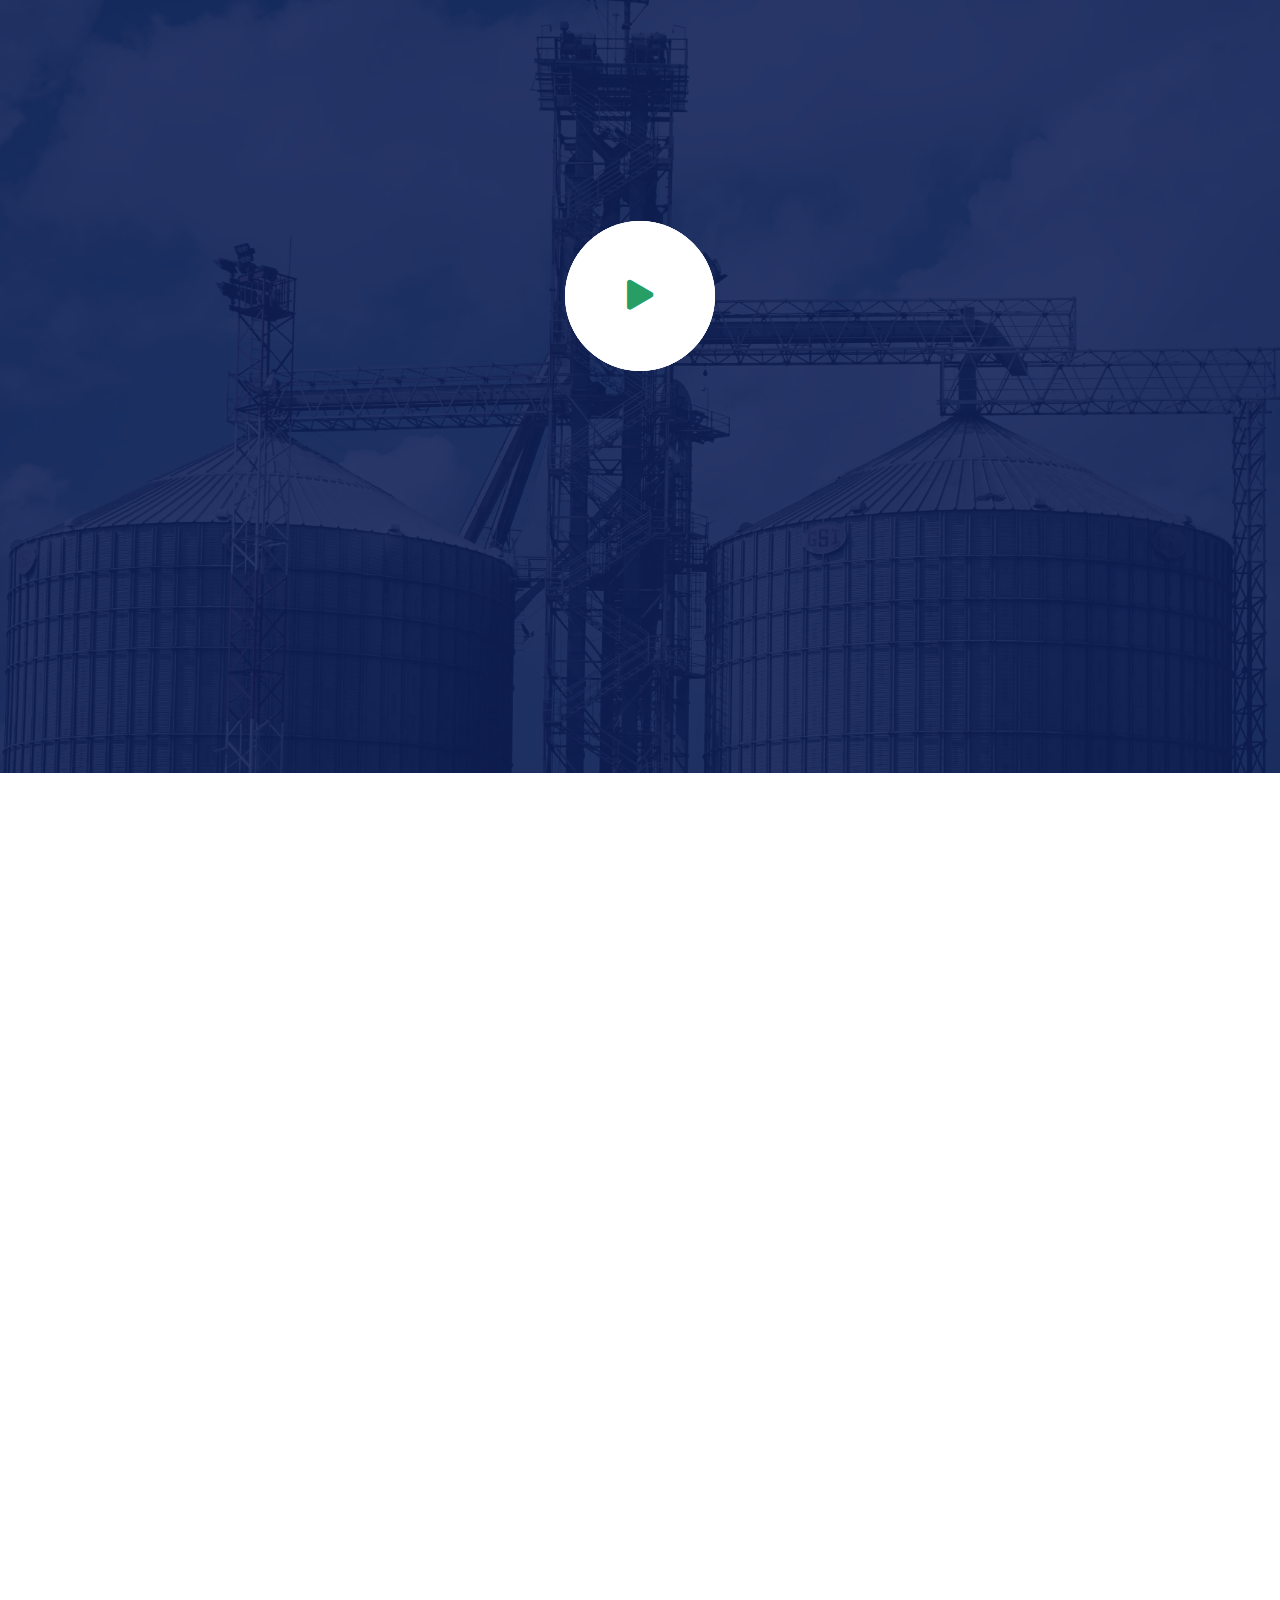
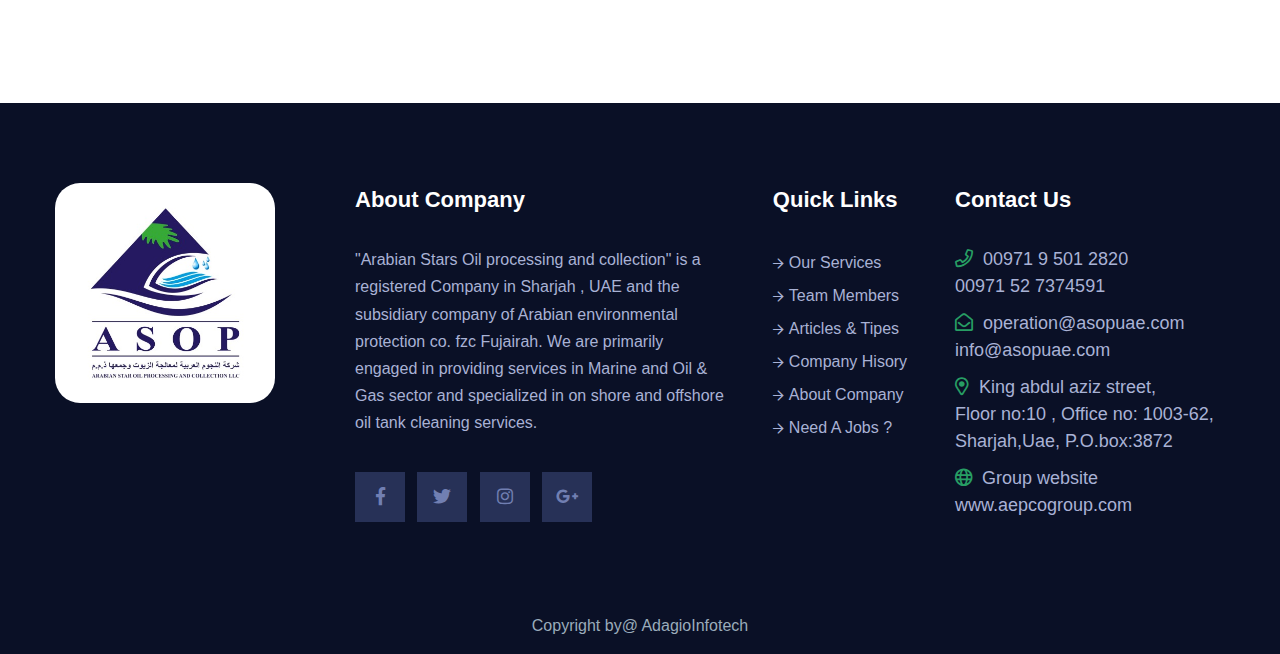
==== commit c2a74043: "fidx" ====
--- a/about.html
+++ b/about.html
@@ -236,17 +236,17 @@
     </main>
     <!--====== MAIN PART START ======-->
     <!--====== GO TO TOP PART START ======-->
-    <div class="go-top-area">
-        <div class="go-top-wrap">
-            <div class="go-top-btn-wrap">
-                <div class="go-top go-top-btn">
-                    <i class="fal fa-angle-double-up"></i>
-                    <i class="fal fa-angle-double-up"></i>
-                </div>
-            </div>
-        </div>
-    </div>
-    <!--====== GO TO TOP PART ENDS ======-->
+	<div class="go-top-area">
+		<div class="go-top-wrap">
+			<div class="go-top-btn-wrap">
+				<div class="go-top go-top-btn">
+					<i class="fal fa-phone"></i>
+					<i class="fas fa-phone-volume"></i>
+				</div>
+			</div>
+		</div>
+	</div>
+	<!--====== GO TO TOP PART ENDS ======-->
 	<!--====== FOOTER PART START ======-->
 	<footer>
 		<div class="footer-widget-area pt-80 pb-40">
--- a/assets/css/style.min.css
+++ b/assets/css/style.min.css
@@ -300,8 +300,8 @@
     line-height: 0.7;
     color: transparent;
     -webkit-text-fill-color: transparent;
-    -webkit-text-stroke: 1px #0a1026;
-    opacity: 0.23
+    -webkit-text-stroke: 2px #0a1026;
+    opacity: 0.083;
 }
 
 @media only screen and (min-width: 992px) and (max-width: 1200px) {
@@ -2728,6 +2728,11 @@
     /* background-color: #fff */
 }
 
+.service-content li {
+    list-style: circle;
+    margin-left: 20px;
+}
+
 @media only screen and (min-width: 992px) and (max-width: 1200px) {
     .single-service .service-content {
         padding: 50px 30px 30px 30px
@@ -2821,7 +2826,7 @@
     padding-top: 10px
 }
 
-.service-details-wrap .details-content .service-list li {
+.service-list li {
     padding-left: 80px;
     position: relative;
     min-height: 60px;
@@ -2829,20 +2834,20 @@
 }
 
 @media (max-width: 574px) {
-    .service-details-wrap .details-content .service-list li {
+    .service-list li {
         padding-left: 0
     }
 }
 
-.service-details-wrap .details-content .service-list li:last-child {
+.service-list li:last-child {
     margin-bottom: 0
 }
 
-.service-details-wrap .details-content .service-list li p {
+.service-list li p {
     margin-bottom: 0
 }
 
-.service-details-wrap .details-content .service-list li span.icon {
+.service-list li span.icon {
     position: absolute;
     left: 0;
     top: 50%;
@@ -2859,7 +2864,7 @@
 }
 
 @media (max-width: 574px) {
-    .service-details-wrap .details-content .service-list li span.icon {
+    .service-list li span.icon {
         display: none
     }
 }
@@ -3789,6 +3794,23 @@
         top: 20px
     }
 }
+.nav-tabs {
+    justify-content: center;
+    margin-top: -42px;
+    z-index: 1;
+    position: relative;
+}
+.nav-tabs .nav-link.active {
+    color: #ffffff;
+    background-color: #009e68;
+}
+.nav-tabs .nav-link {
+    border-radius: 0;
+    border-color: #dee2e6 #dee2e6 #fff;
+}
+.nav-tabs .nav-item {
+    background: #f7fdf9;
+}
 
 .project-filter {
     text-align: center;
@@ -3828,6 +3850,10 @@
 }
 
 @media (max-width: 767px) {
+    .nav-tabs .nav-item {
+        width: 100%;
+        text-align: center;
+    }
     .project-filter ul li {
         display: block;
         margin: 0;
@@ -4013,27 +4039,31 @@
         margin-top: 100px
     }
 }
-
-.project-details-wrap .project-sidebar .widget {
+.project-sidebar {
+    width: 100%;
+}
+.project-sidebar .widget {
     padding: 55px 40px;
     background-color: #f0f8f4;
     position: relative;
-    margin-bottom: 40px
+    margin-bottom: 40px;
+    box-shadow: rgba(0, 0, 0, 0.176) 0px 1rem 3rem;
+    margin: 25px 25px 0;
 }
 
 @media only screen and (min-width: 992px) and (max-width: 1200px) {
-    .project-details-wrap .project-sidebar .widget {
+    .project-sidebar .widget {
         padding: 50px 30px
     }
 }
 
 @media (max-width: 574px) {
-    .project-details-wrap .project-sidebar .widget {
+    .project-sidebar .widget {
         padding: 40px 25px
     }
 }
 
-.project-details-wrap .project-sidebar .widget::before {
+.project-sidebar .widget::before {
     position: absolute;
     left: 0;
     top: 0;
@@ -4043,7 +4073,7 @@
     background-color: #279e64
 }
 
-.project-details-wrap .project-sidebar .widget .widget-title {
+.project-sidebar .widget .widget-title {
     font-size: 24px;
     font-weight: 600;
     position: relative;
@@ -4052,18 +4082,18 @@
 }
 
 @media only screen and (min-width: 992px) and (max-width: 1200px) {
-    .project-details-wrap .project-sidebar .widget .widget-title {
+    .project-sidebar .widget .widget-title {
         font-size: 22px
     }
 }
 
 @media (max-width: 574px) {
-    .project-details-wrap .project-sidebar .widget .widget-title {
+    .project-sidebar .widget .widget-title {
         font-size: 22px
     }
 }
 
-.project-details-wrap .project-sidebar .widget .widget-title::after {
+.project-sidebar .widget .widget-title::after {
     position: absolute;
     left: 0;
     bottom: 0;
@@ -4073,36 +4103,40 @@
     content: ''
 }
 
-.project-details-wrap .project-sidebar .widget.project-information ul li {
+.project-sidebar .widget.project-information ul li {
     font-size: 18px;
-    margin-bottom: 20px
+    margin-bottom: 10px
 }
 
 @media only screen and (min-width: 992px) and (max-width: 1200px) {
-    .project-details-wrap .project-sidebar .widget.project-information ul li {
+    .project-sidebar .widget.project-information ul li {
         font-size: 16px
     }
 }
 
 @media (max-width: 574px) {
-    .project-details-wrap .project-sidebar .widget.project-information ul li {
+    .project-sidebar .widget.project-information ul li {
         font-size: 15px;
         margin-bottom: 10px
     }
 }
 
-.project-details-wrap .project-sidebar .widget.project-information ul li:last-child {
+.project-sidebar .widget.project-information ul li:last-child {
     margin-bottom: 0
 }
 
-.project-details-wrap .project-sidebar .widget.project-information ul li span {
+.project-sidebar .widget.project-information ul li span {
     font-weight: 700;
     color: #0a1026;
     padding-left: 5px
 }
-
-.project-details-wrap .project-sidebar .widget.form-widget form input,
-.project-details-wrap .project-sidebar .widget.form-widget form textarea {
+.project-sidebar .widget.project-information ul li {
+    color: #0a1026;
+    font-weight: 700;
+}
+
+.project-sidebar .widget.form-widget form input,
+.project-sidebar .widget.form-widget form textarea {
     width: 100%;
     height: 60px;
     background-color: #fff;
@@ -4111,49 +4145,49 @@
     margin-bottom: 10px
 }
 
-.project-details-wrap .project-sidebar .widget.form-widget form input,
-.project-details-wrap .project-sidebar .widget.form-widget form textarea,
-.project-details-wrap .project-sidebar .widget.form-widget form::-webkit-input-placeholder {
+.project-sidebar .widget.form-widget form input,
+.project-sidebar .widget.form-widget form textarea,
+.project-sidebar .widget.form-widget form::-webkit-input-placeholder {
     font-size: 15px;
     font-weight: 500;
     font-family: "Poppins", sans-serif
 }
 
-.project-details-wrap .project-sidebar .widget.form-widget form input,
-.project-details-wrap .project-sidebar .widget.form-widget form textarea,
-.project-details-wrap .project-sidebar .widget.form-widget form:-ms-input-placeholder {
+.project-sidebar .widget.form-widget form input,
+.project-sidebar .widget.form-widget form textarea,
+.project-sidebar .widget.form-widget form:-ms-input-placeholder {
     font-size: 15px;
     font-weight: 500;
     font-family: "Poppins", sans-serif
 }
 
-.project-details-wrap .project-sidebar .widget.form-widget form input,
-.project-details-wrap .project-sidebar .widget.form-widget form textarea,
-.project-details-wrap .project-sidebar .widget.form-widget form::-ms-input-placeholder {
+.project-sidebar .widget.form-widget form input,
+.project-sidebar .widget.form-widget form textarea,
+.project-sidebar .widget.form-widget form::-ms-input-placeholder {
     font-size: 15px;
     font-weight: 500;
     font-family: "Poppins", sans-serif
 }
 
-.project-details-wrap .project-sidebar .widget.form-widget form input,
-.project-details-wrap .project-sidebar .widget.form-widget form textarea,
-.project-details-wrap .project-sidebar .widget.form-widget form::placeholder {
+.project-sidebar .widget.form-widget form input,
+.project-sidebar .widget.form-widget form textarea,
+.project-sidebar .widget.form-widget form::placeholder {
     font-size: 15px;
     font-weight: 500;
     font-family: "Poppins", sans-serif
 }
 
-.project-details-wrap .project-sidebar .widget.form-widget form textarea {
+.project-sidebar .widget.form-widget form textarea {
     height: 120px;
     padding-top: 25px
 }
 
-.project-details-wrap .project-sidebar .widget.ad-widget {
+.project-sidebar .widget.ad-widget {
     padding: 0;
     background-color: transparent
 }
 
-.project-details-wrap .project-sidebar .widget.ad-widget::before {
+.project-sidebar .widget.ad-widget::before {
     display: none
 }
 
@@ -4579,34 +4613,12 @@
     -webkit-box-align: center;
     -ms-flex-align: center;
     align-items: center;
-    padding: 0 80px;
-    color: #fff
-}
-
-@media only screen and (min-width: 992px) and (max-width: 1200px) {
-    .appointment-section .appointment-text {
-        padding: 0 30px
-    }
-}
-
-@media only screen and (min-width: 768px) and (max-width: 991px) {
-    .appointment-section .appointment-text {
-        padding: 80px
-    }
-}
-
-@media (max-width: 767px) {
-    .appointment-section .appointment-text {
-        padding: 40px 30px
-    }
-}
-
-@media (max-width: 399px) {
-    .appointment-section .appointment-text {
-        padding: 40px 20px
-    }
-}
-
+    padding: 20px;
+    color: #fff;
+    
+}
+
+/* 
 .appointment-section .appointment-text::before {
     position: absolute;
     left: 0;
@@ -4630,8 +4642,8 @@
     content: '';
     background-color: transparent;
     opacity: 0.13
-}
-
+} */
+/* 
 @media only screen and (min-width: 992px) and (max-width: 1200px) {
     .appointment-section .appointment-text::after {
         left: 15px;
@@ -4657,7 +4669,7 @@
         bottom: 10px;
         top: 10px
     }
-}
+} */
 
 .appointment-section .appointment-text .section-title h2,
 .appointment-section .appointment-text .section-title p {
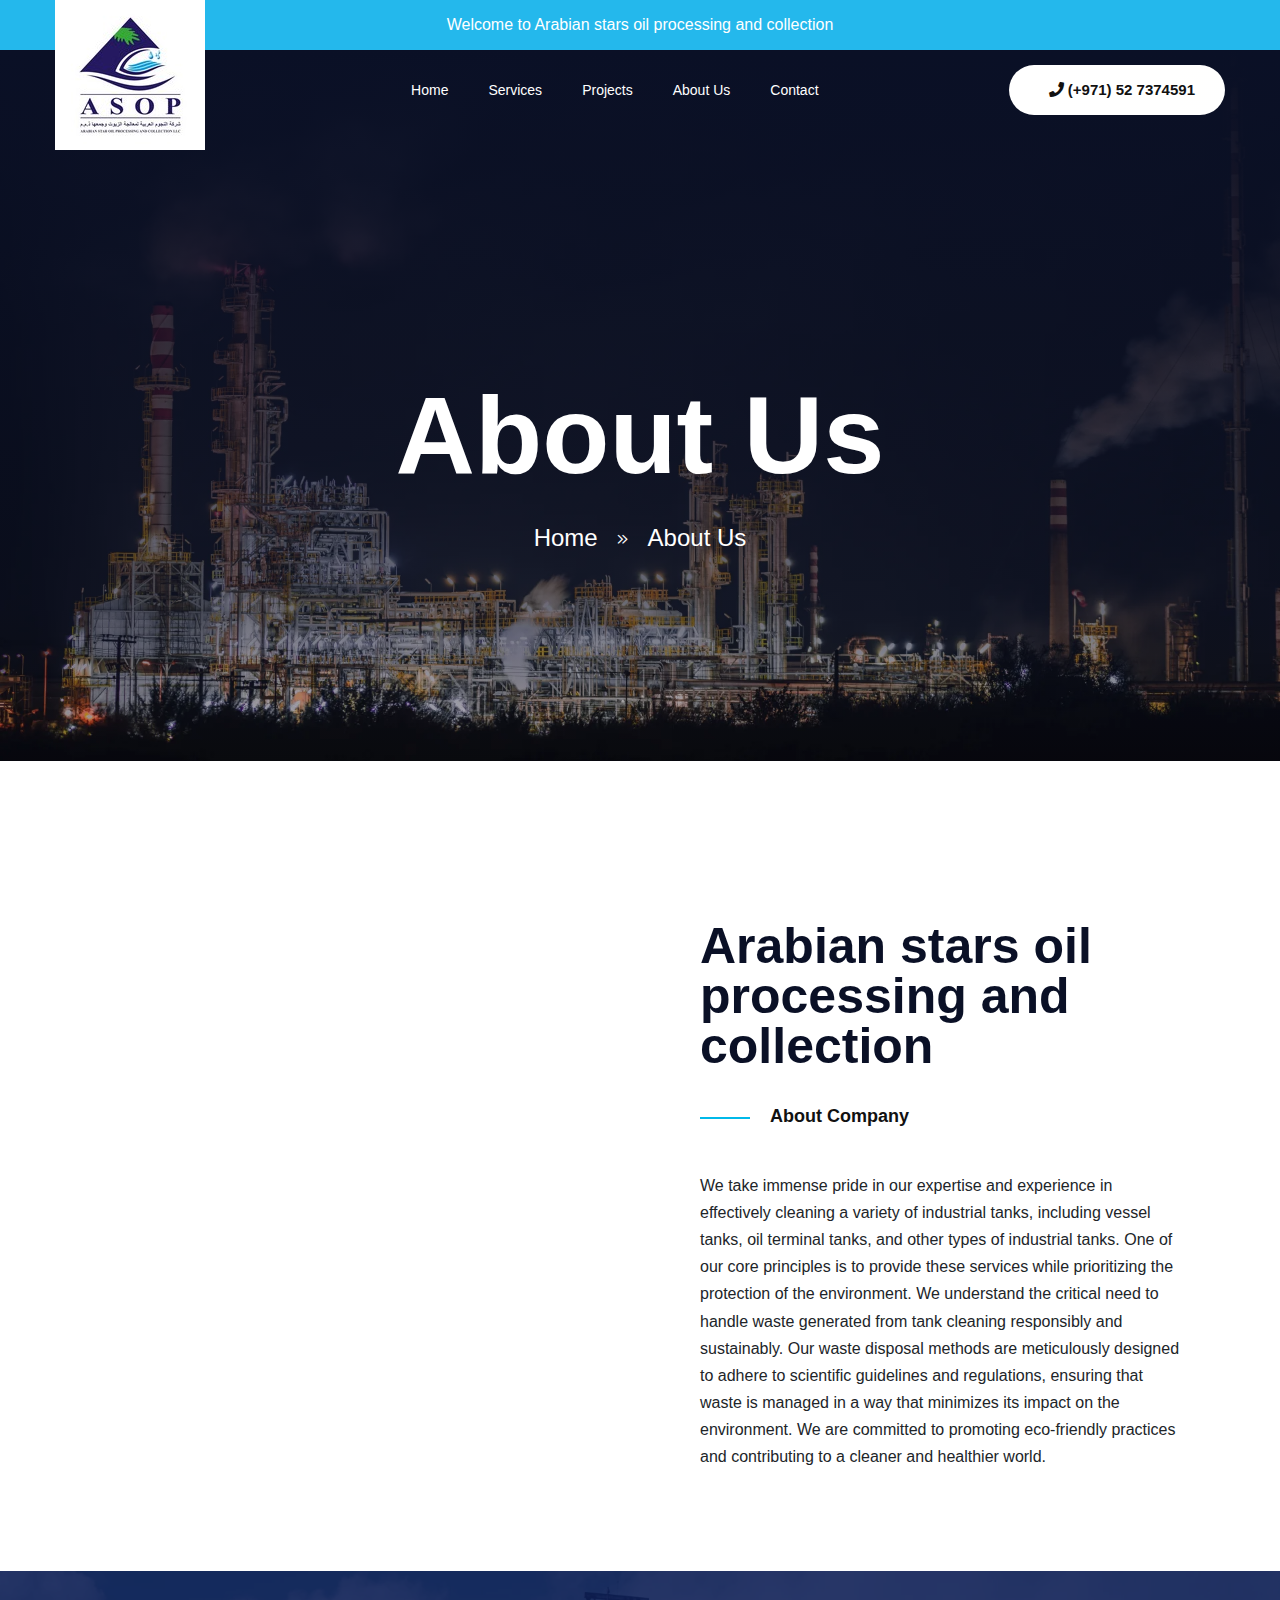
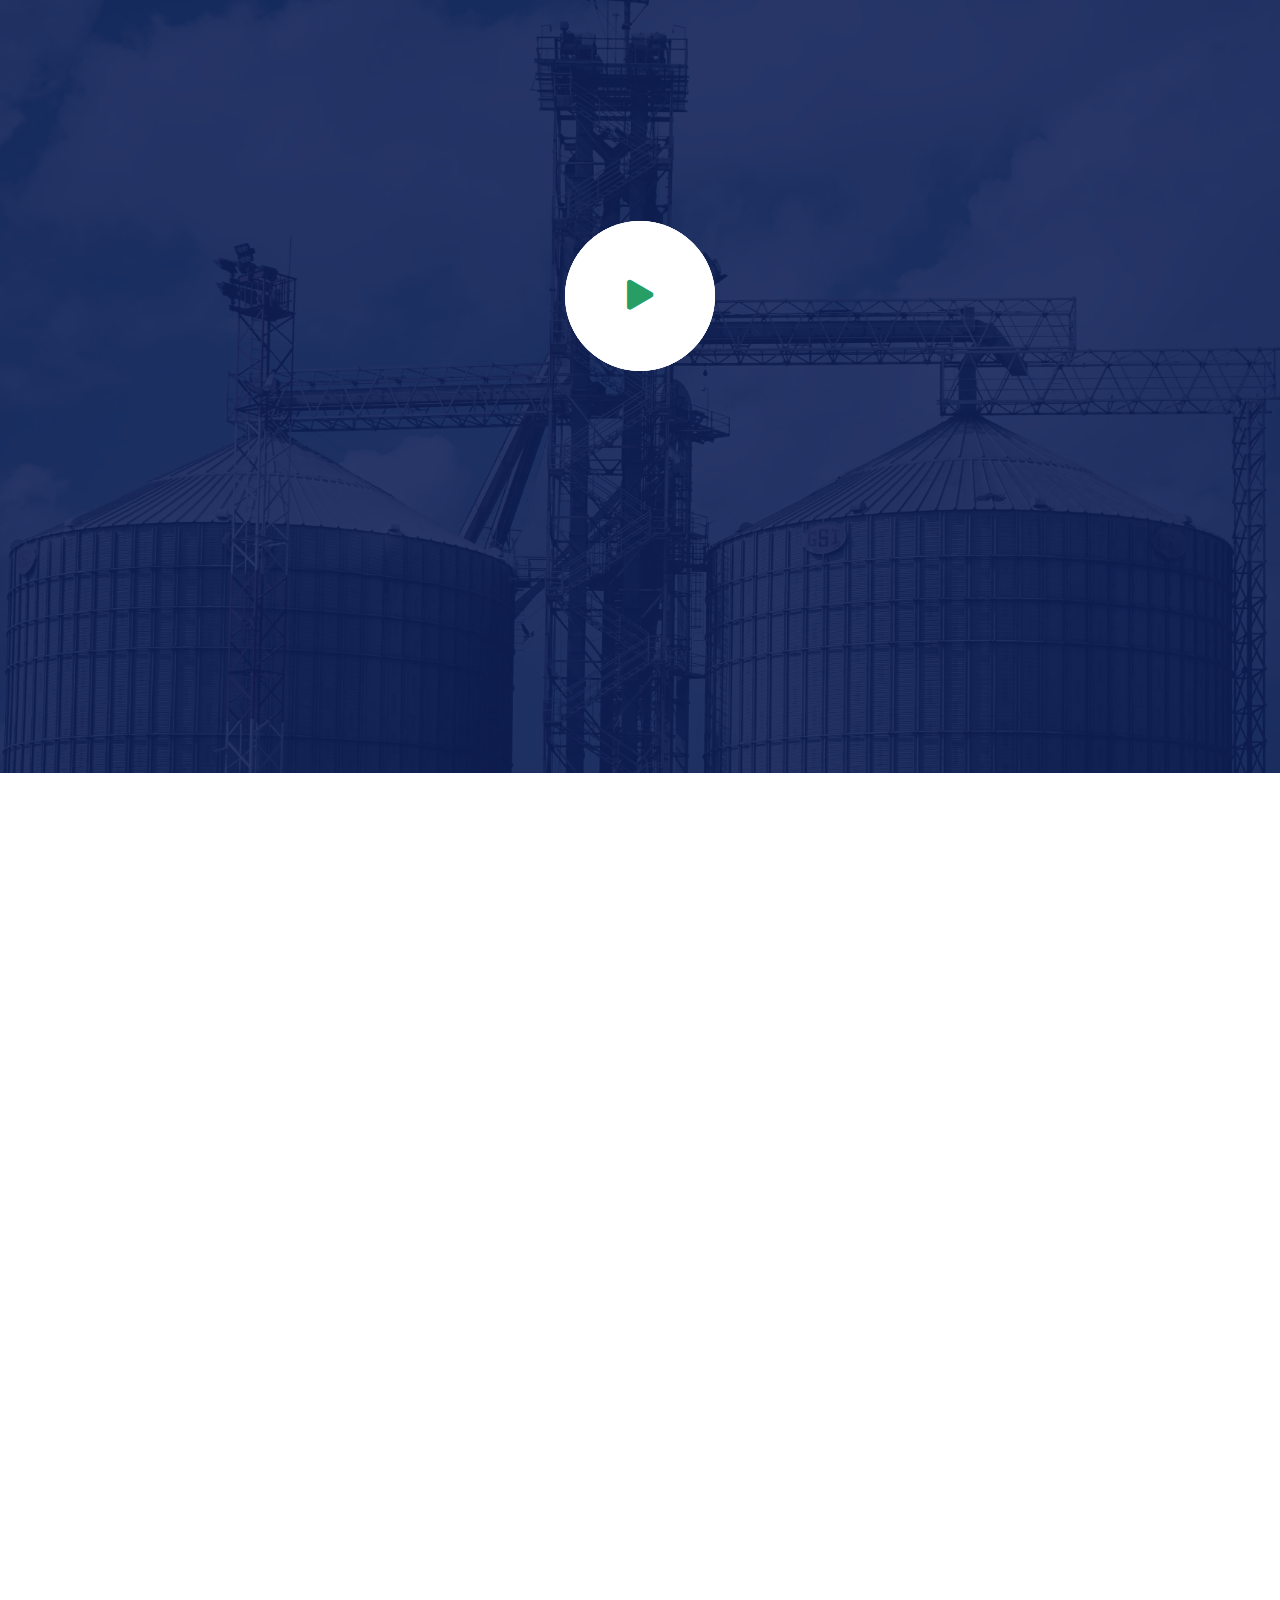
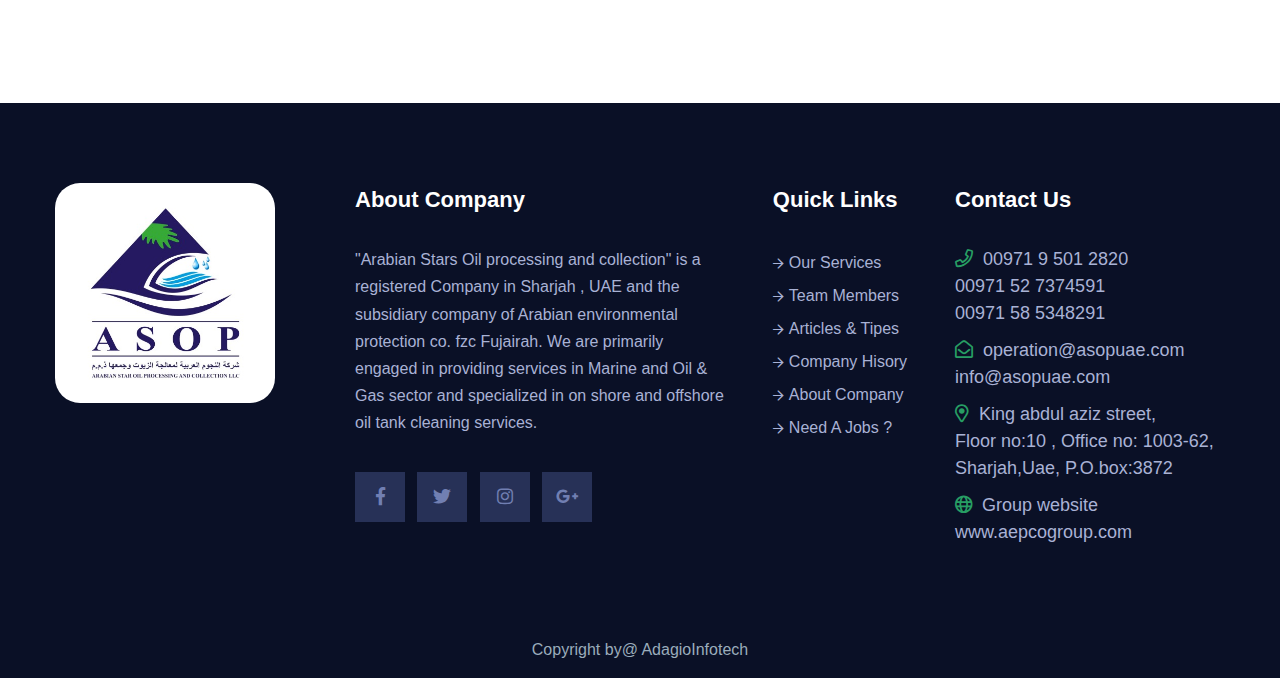
==== commit 42916cc3: "foix" ====
--- a/about.html
+++ b/about.html
@@ -289,7 +289,7 @@
 							<h4 class="widget-title">Contact Us</h4>
 							<div class="contact-info">
 								<ul>
-									<li><i class="far fa-phone"></i>00971 9 501 2820<br> 00971 52 7374591</li>
+									<li><i class="far fa-phone"></i>00971 9 501 2820<br> 00971 52 7374591 <br> 00971 58 5348291</li>
 									<li><i class="far fa-envelope-open"></i>operation@asopuae.com<br> info@asopuae.com</li>
 									<li><i class="far fa-map-marker-alt"></i>King abdul aziz street, <br> Floor no:10 , Office no: 1003-62, Sharjah,Uae, P.O.box:3872</li>
                                     <li><i class="far fa-globe"></i>Group website <br> www.aepcogroup.com</li>
--- a/assets/css/style.min.css
+++ b/assets/css/style.min.css
@@ -2833,12 +2833,6 @@
     margin-bottom: 20px
 }
 
-@media (max-width: 574px) {
-    .service-list li {
-        padding-left: 0
-    }
-}
-
 .service-list li:last-child {
     margin-bottom: 0
 }
@@ -2863,11 +2857,6 @@
     border-radius: 50%
 }
 
-@media (max-width: 574px) {
-    .service-list li span.icon {
-        display: none
-    }
-}
 
 .service-details-wrap .details-content p {
     margin-bottom: 30px
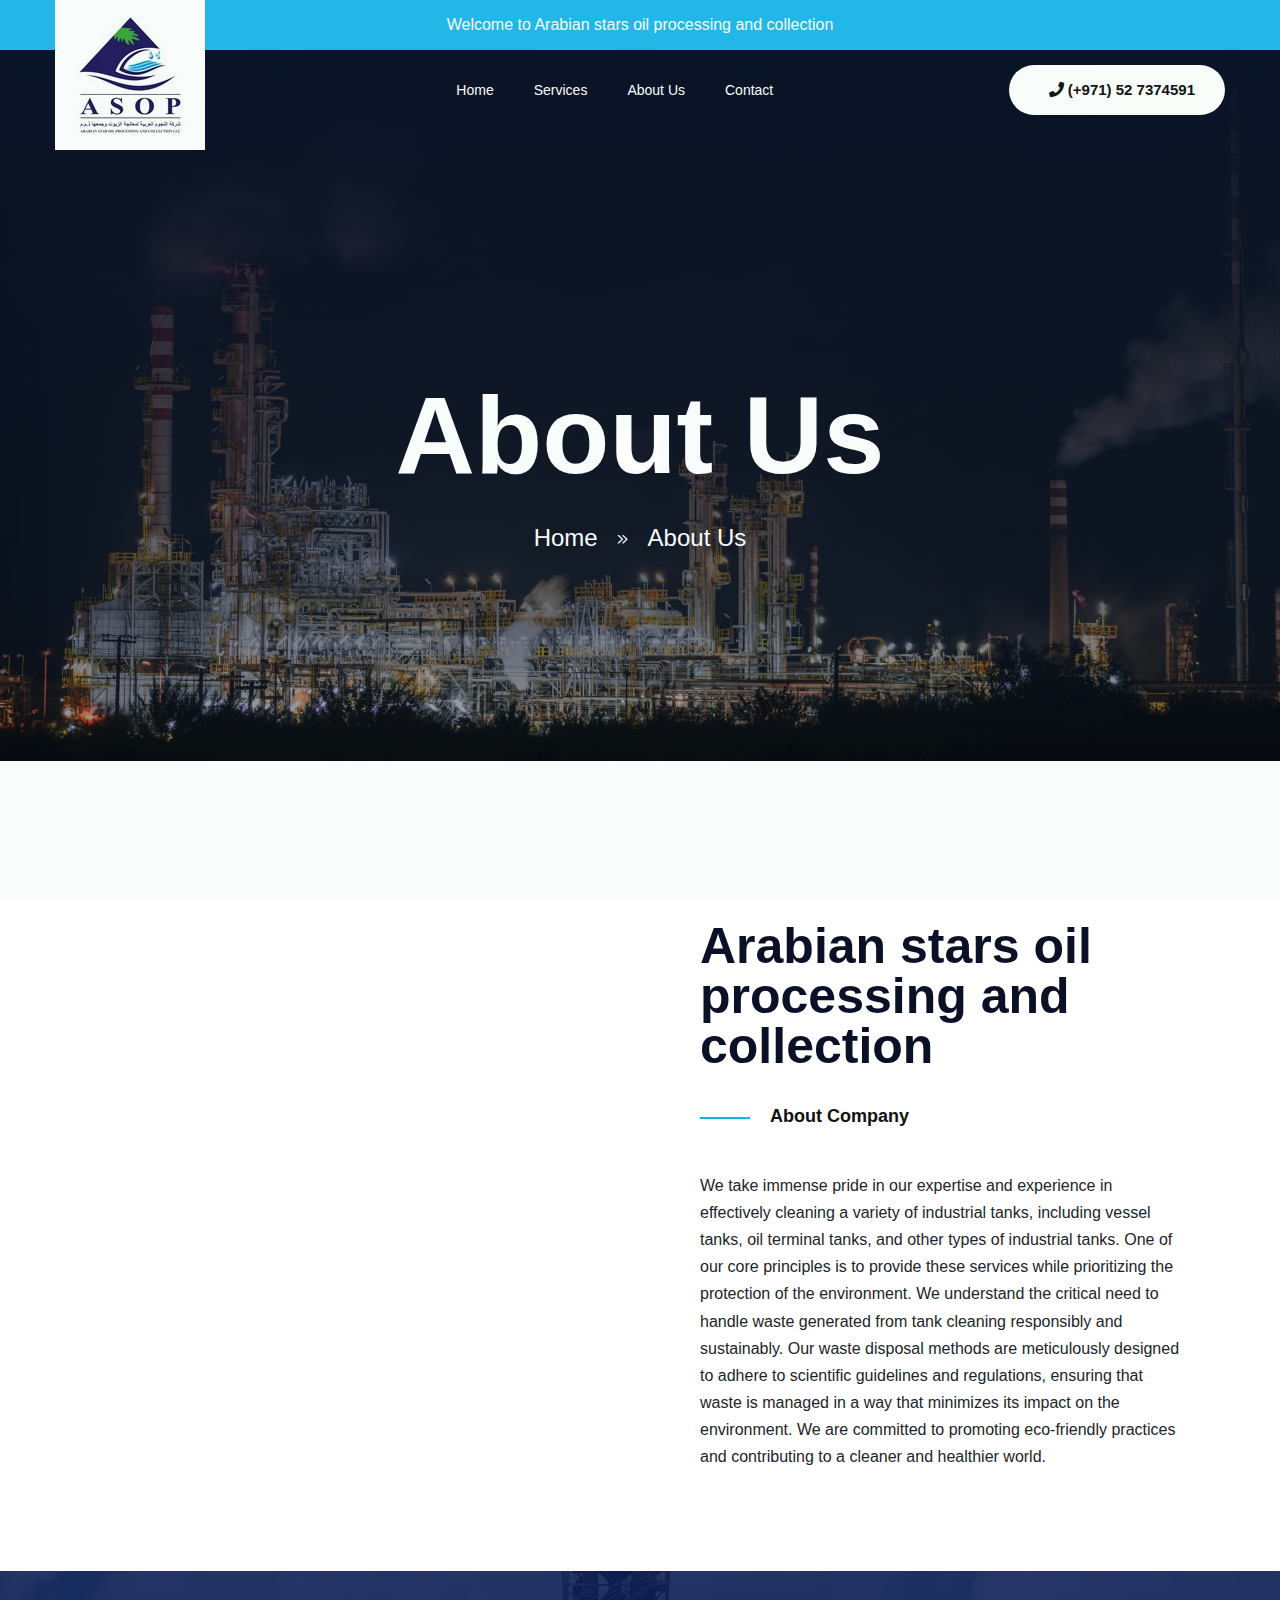
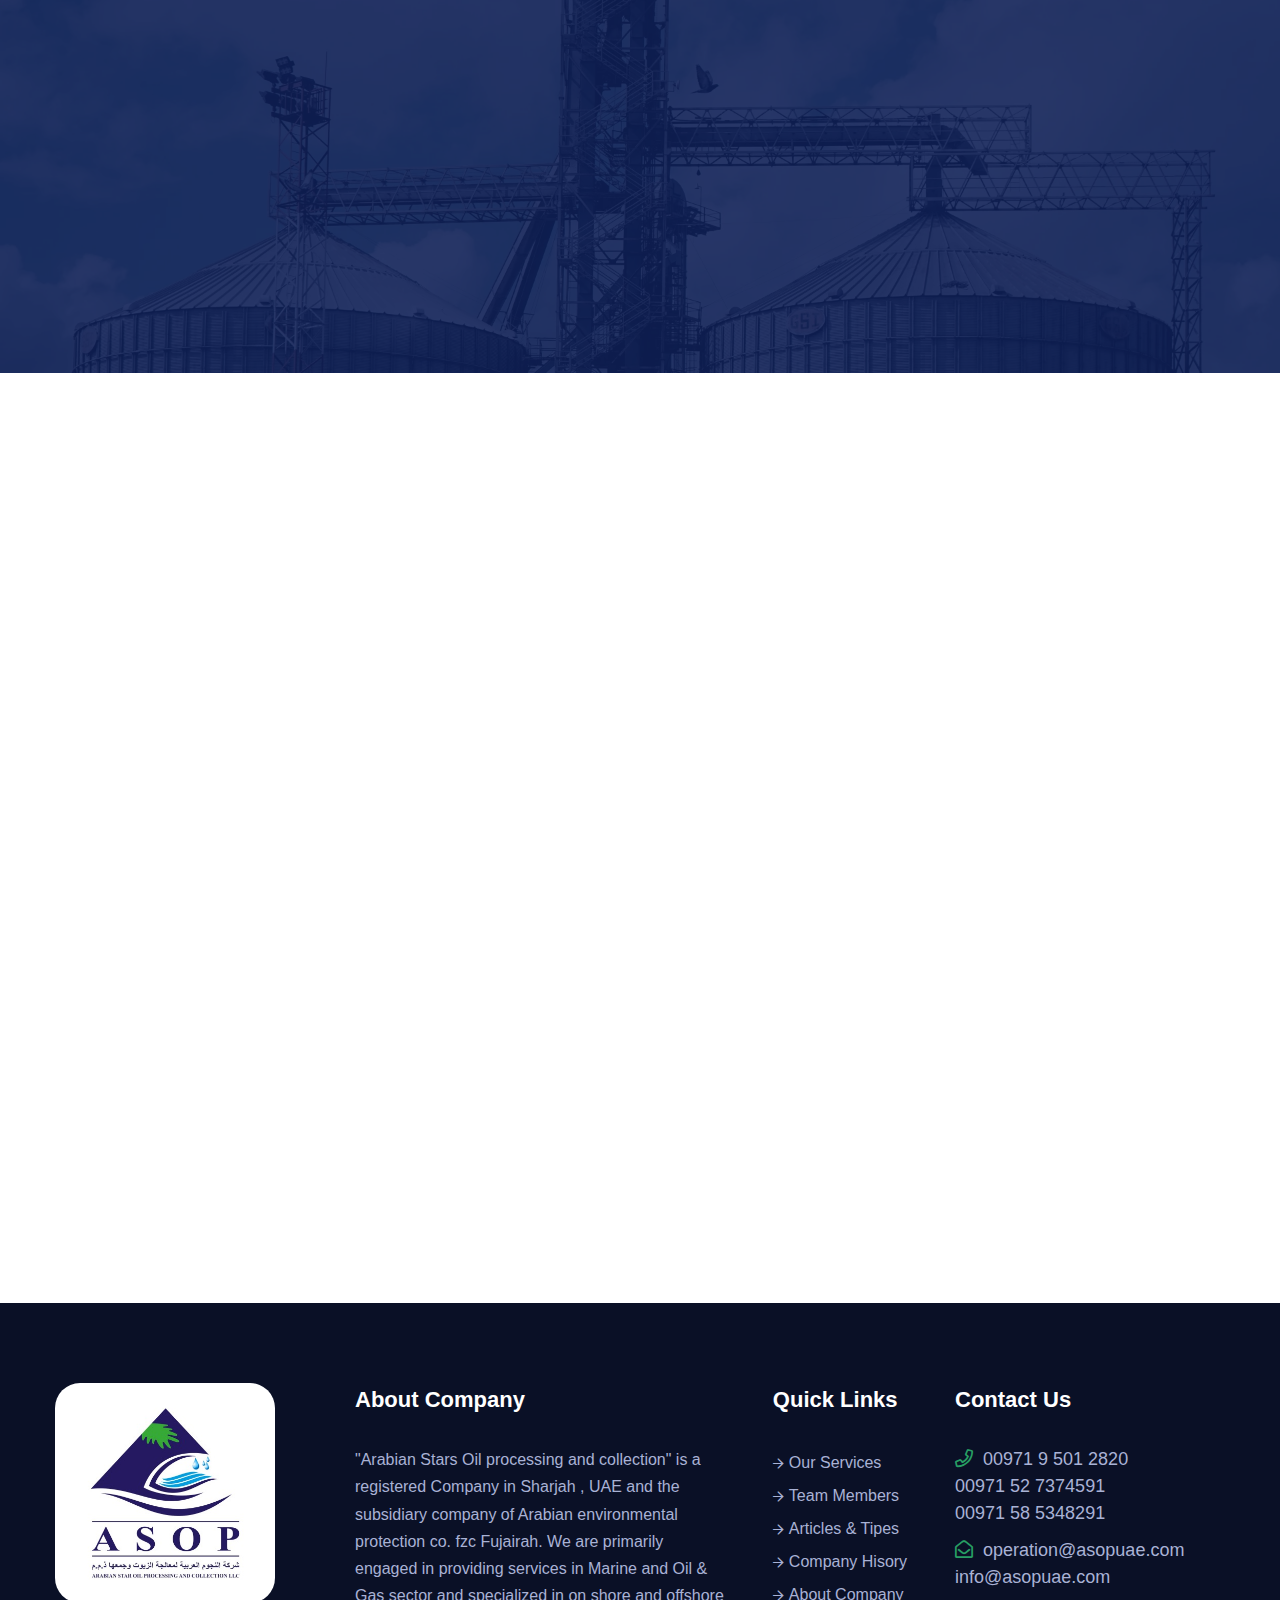
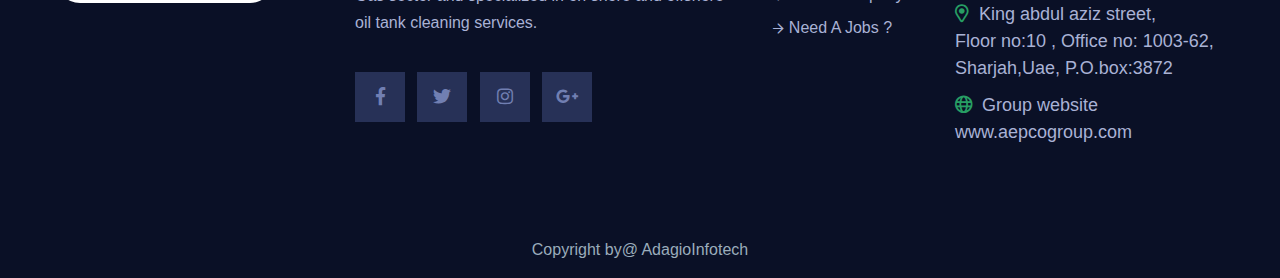
==== commit 53c0acb5: "fix" ====
--- a/about.html
+++ b/about.html
@@ -81,10 +81,10 @@
                                             </a>
                                         </li>
                                         
-                                        <li class="nav-item">
+                                        <!-- <li class="nav-item">
                                             <a class="nav-link" href="projects.html">Projects
                                             </a>
-                                        </li>
+                                        </li> -->
                                         <li class="nav-item">
                                             <a class="nav-link" href="about.html">About Us</a>                                           
                                         </li>										
@@ -151,10 +151,10 @@
         <section class="statistics-section with-video bg-cover"
             style="background-image: url(assets/img/bg-02.webp);">
             <div class="container">
-                <div class="video">
+                <!-- <div class="video">
                     <a href="https://www.youtube.com/watch?v=ZQ7xkKmVfaY" class="popup-video"><i
                             class="fas fa-play"></i></a>
-                </div>
+                </div> -->
                 <div class="row no-gutters justify-content-between">
                     <!-- Counetr Loop Start -->
                     <div class="col-xl-2 col-lg-3 col-sm-6 wow fadeInUp" data-wow-delay=".3s">
@@ -203,7 +203,7 @@
                 <div class="row align-items-center">
                     <div class="col-lg-6 wow fadeInLeft" data-wow-delay=".3s">
                         <div class="experience-img text-center">
-                            <img src="assets/img/experience-3.jpg" alt="Image">
+                            <img src="assets/img/about-bg.jpg" alt="Image">
                         </div>
                     </div>
                     <div class="col-lg-6 wow fadeInRight" data-wow-delay=".3s">
--- a/assets/css/style.min.css
+++ b/assets/css/style.min.css
@@ -1580,13 +1580,13 @@
 
 .hero-section .single-hero-slide .hero-content h1 {
     color: #fff;
-    font-size: 70px;
+    font-size: 60px;
     line-height: 1.2
 }
 
 @media only screen and (min-width: 768px) and (max-width: 991px) {
     .hero-section .single-hero-slide .hero-content h1 {
-        font-size: 64px
+        font-size: 60px
     }
 }
 
@@ -4321,7 +4321,7 @@
 }
 
 .statistics-section.with-video {
-    padding-top: 250px;
+    padding-top: 150px;
     padding-bottom: 75px
 }
 
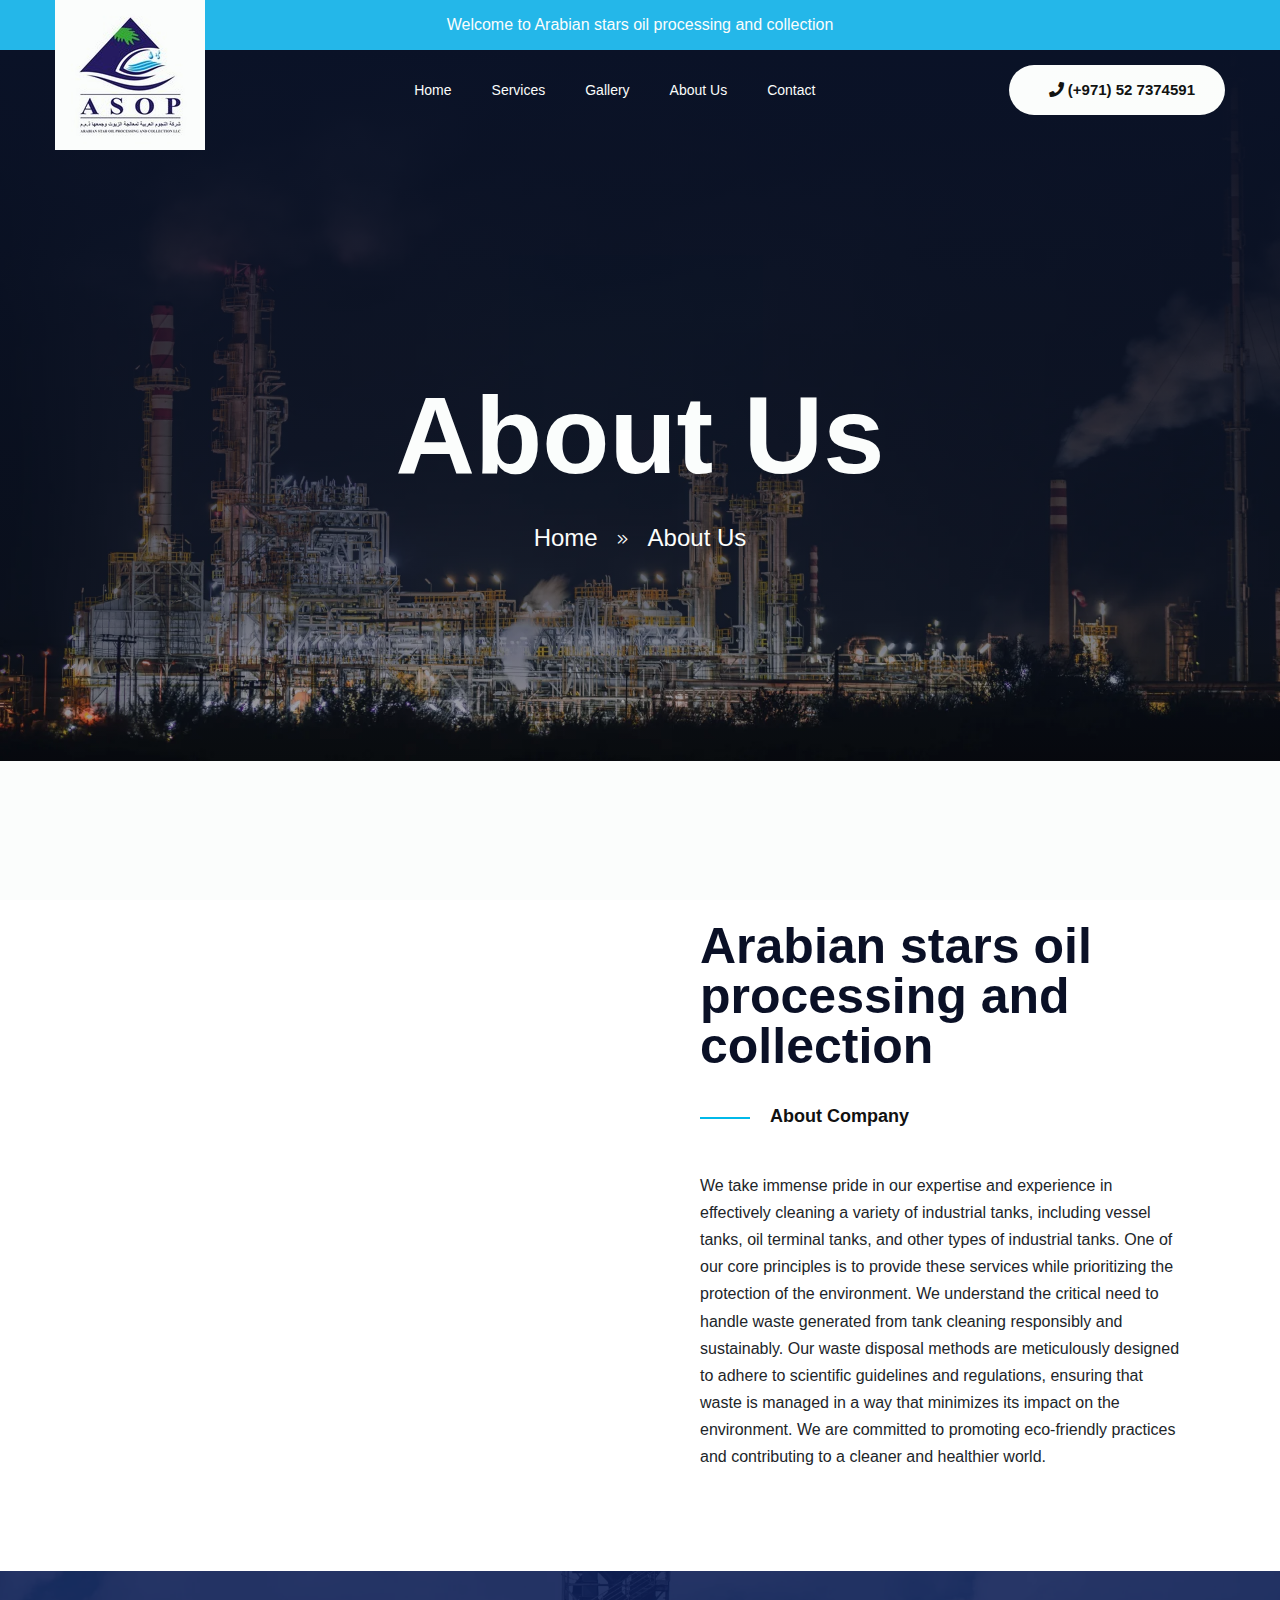
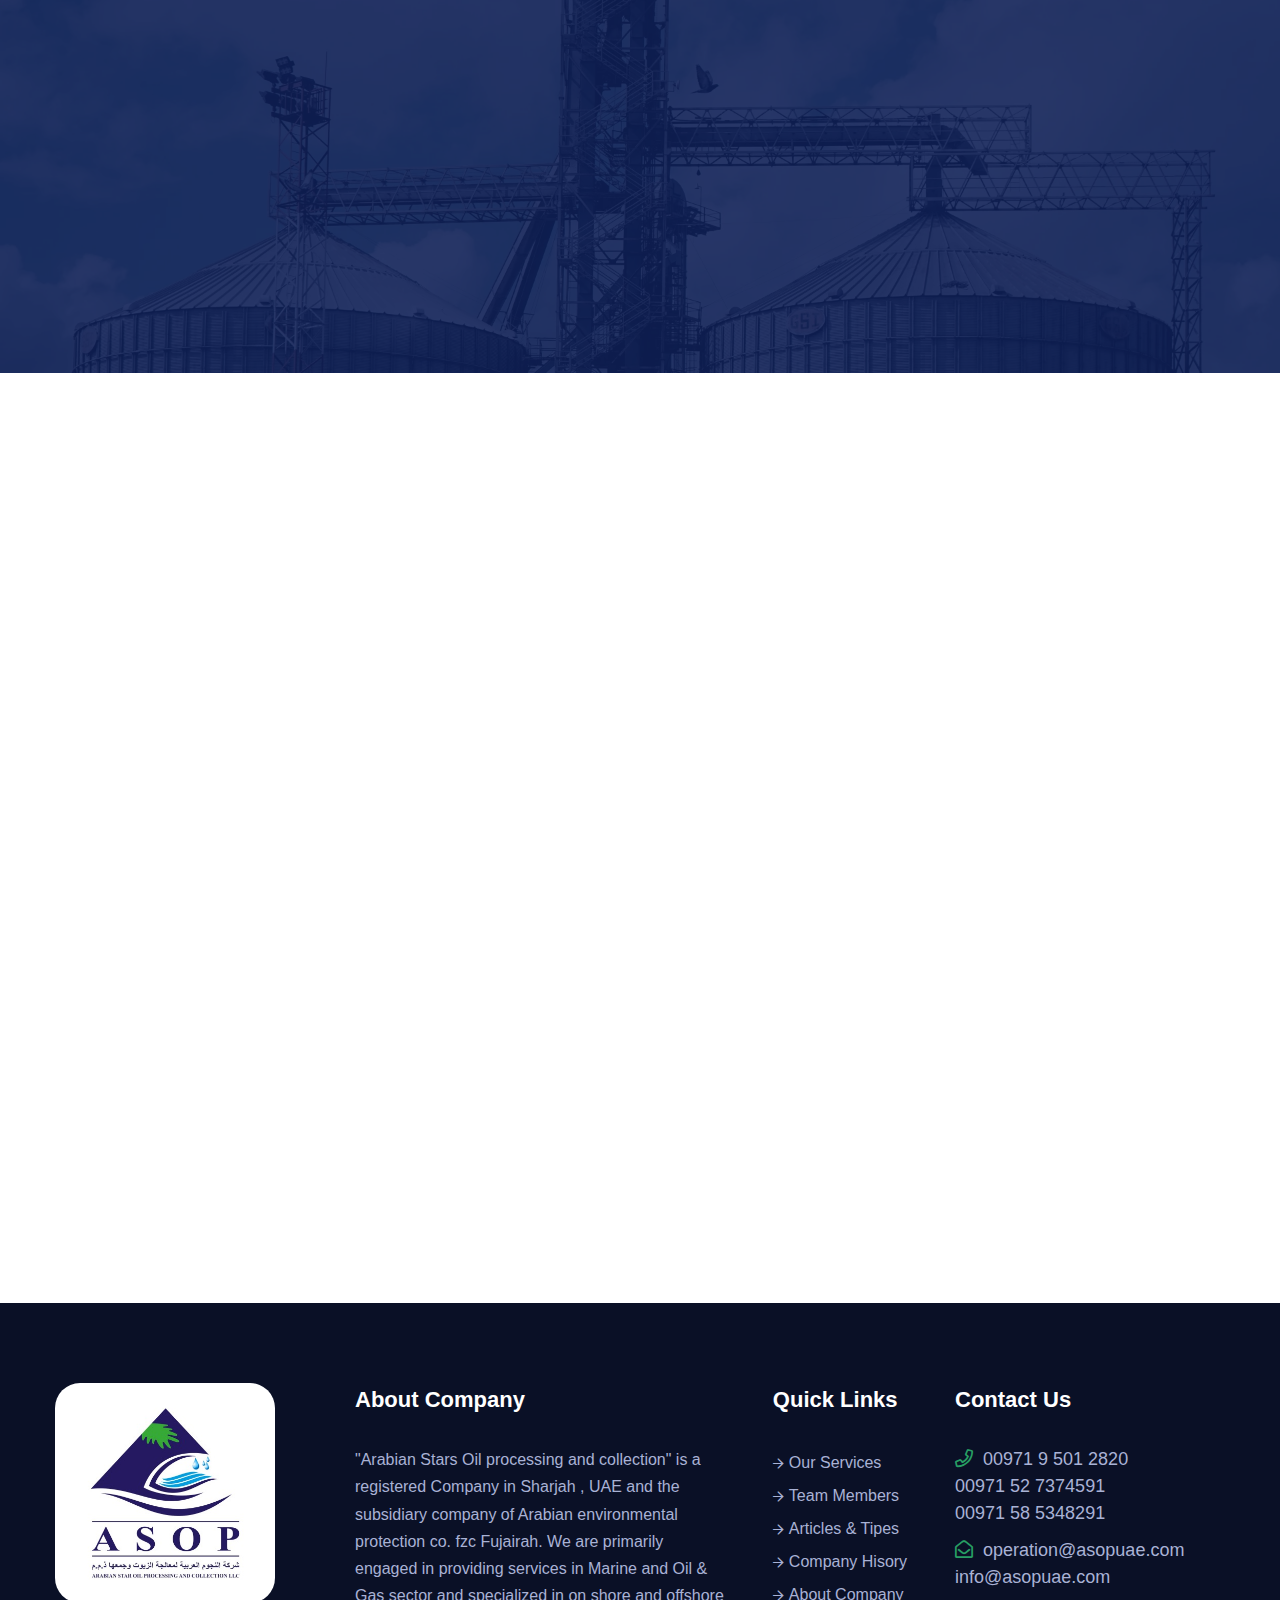
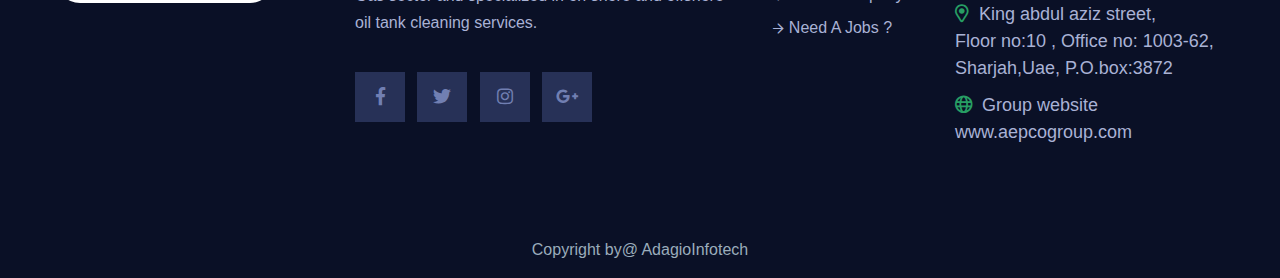
==== commit 6ced7f14: "fix" ====
--- a/about.html
+++ b/about.html
@@ -79,13 +79,12 @@
                                         <li class="nav-item">
                                             <a class="nav-link" href="services.html">Services
                                             </a>
+                                        </li>                                        
+                                        <li class="nav-item">
+                                            <a class="nav-link" href="gallery.html">Gallery
+                                            </a>
                                         </li>
-                                        
-                                        <!-- <li class="nav-item">
-                                            <a class="nav-link" href="projects.html">Projects
-                                            </a>
-                                        </li> -->
-                                        <li class="nav-item">
+                                        <li class="nav-item active">
                                             <a class="nav-link" href="about.html">About Us</a>                                           
                                         </li>										
                                         <li class="nav-item">
--- a/assets/css/style.min.css
+++ b/assets/css/style.min.css
@@ -7595,3 +7595,65 @@
     background-color: #000;
     color: #fff
 }
+.video-container {
+    position: relative;
+    width: 370px; /* Set the desired width */
+    height: 667px; /* Set the desired height */
+  }
+  .playButton {
+    position: absolute;
+    top: 50%;
+    left: 50%;
+    transform: translate(-50%, -50%);
+    z-index: 1; /* Ensure it's above the video */
+  }
+
+  .playButton {
+    height: 50px;
+    width: 50px;
+    text-align: center;
+    color: #279e64;
+    font-size: 30px;
+    line-height: 50px;
+    background-color: transparent;
+    border: 0;
+    border-radius: 50%;
+}
+.playButton i {
+    font-size: 22px;
+    color: #fff;
+    position: relative;
+    top: -2px;
+}
+.playButton::before {
+    position: absolute;
+    content: '';
+    left: 0;
+    top: 0;
+    height: 100%;
+    width: 100%;
+    border: 1px solid #fff;
+    -webkit-animation: ripple-white 1s linear infinite;
+    animation: ripple-white 1s linear infinite;
+    border-radius: 50%
+}
+
+.playButton::after {
+    position: absolute;
+    content: '';
+    left: 0;
+    top: 0;
+    height: 100%;
+    width: 100%;
+    border: 1px solid #fff;
+    -webkit-animation: ripple-white 1.5s linear infinite;
+    animation: ripple-white 1.5s linear infinite;
+    border-radius: 50%
+}
+.playButton.paused::before, .playButton.paused::after {
+    animation: none;
+    -webkit-animation: none;
+}
+video::-webkit-media-controls-play-button {
+    display: none;
+  }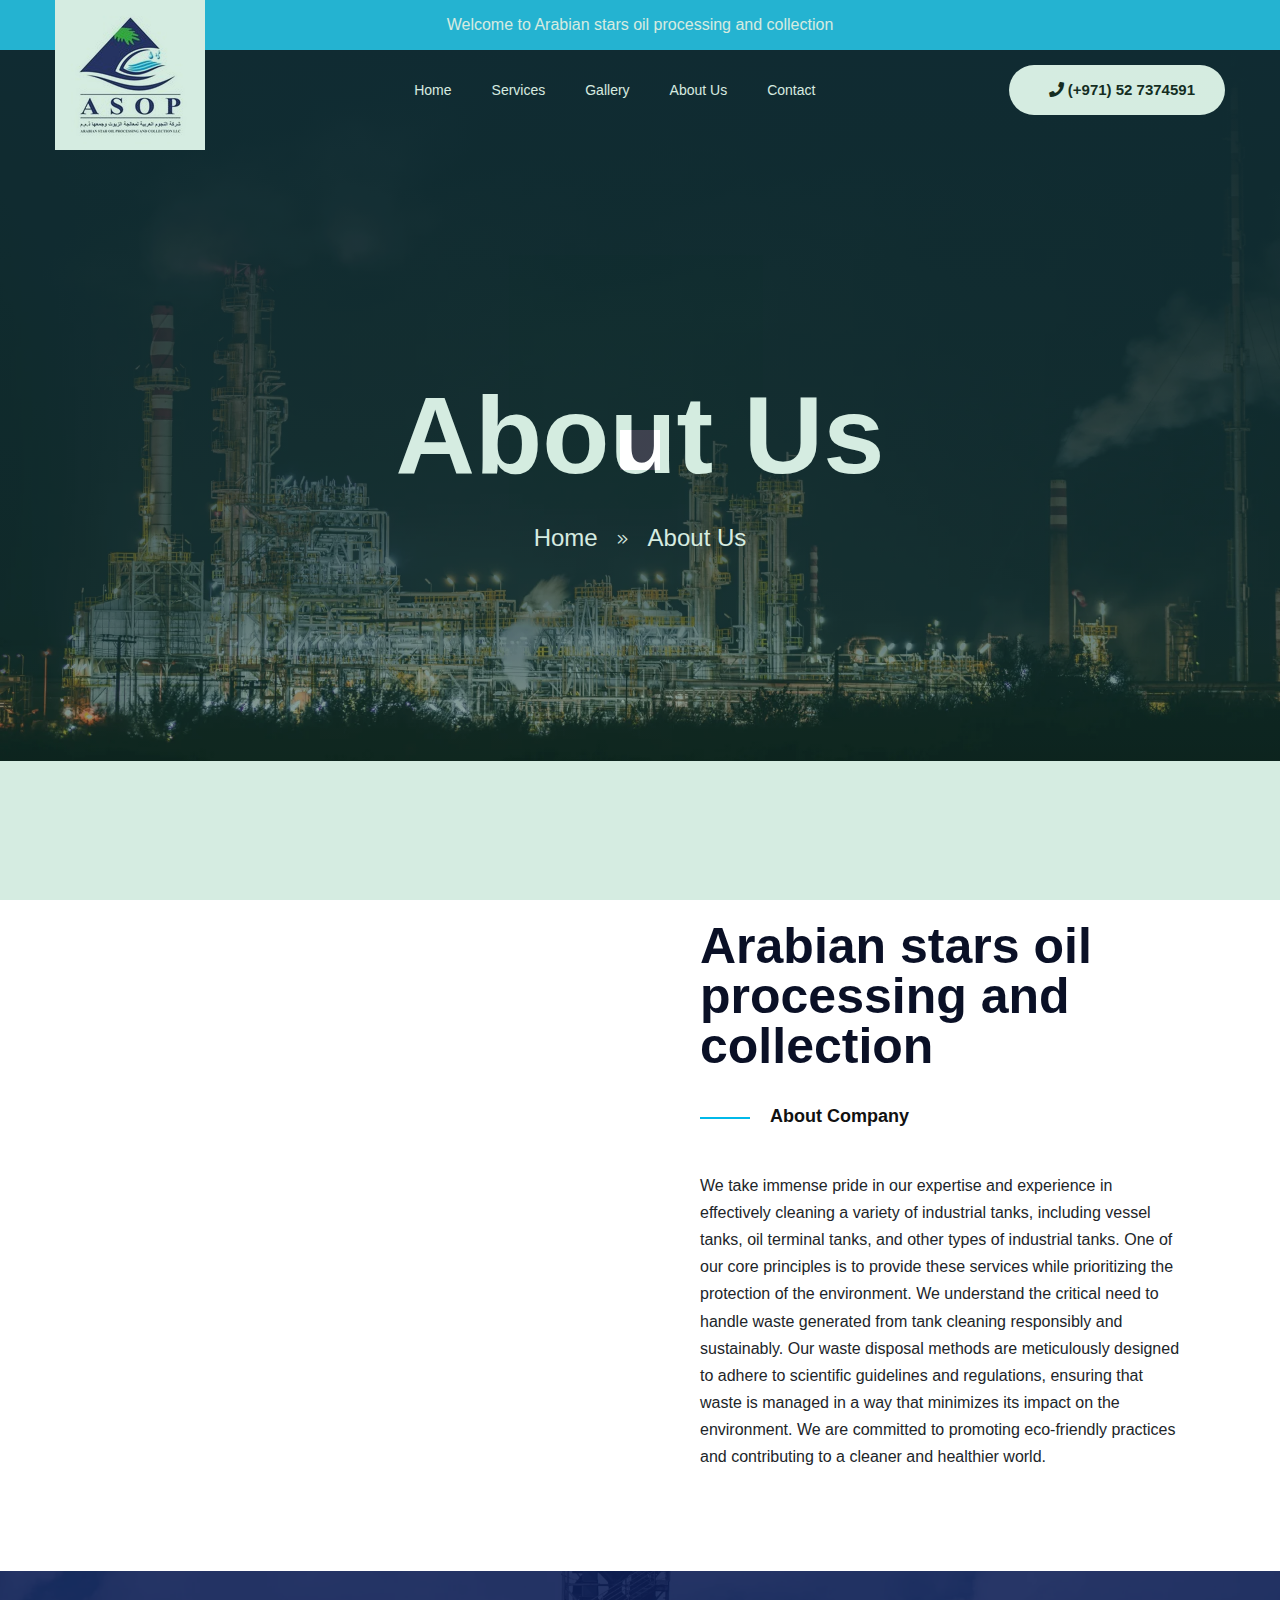
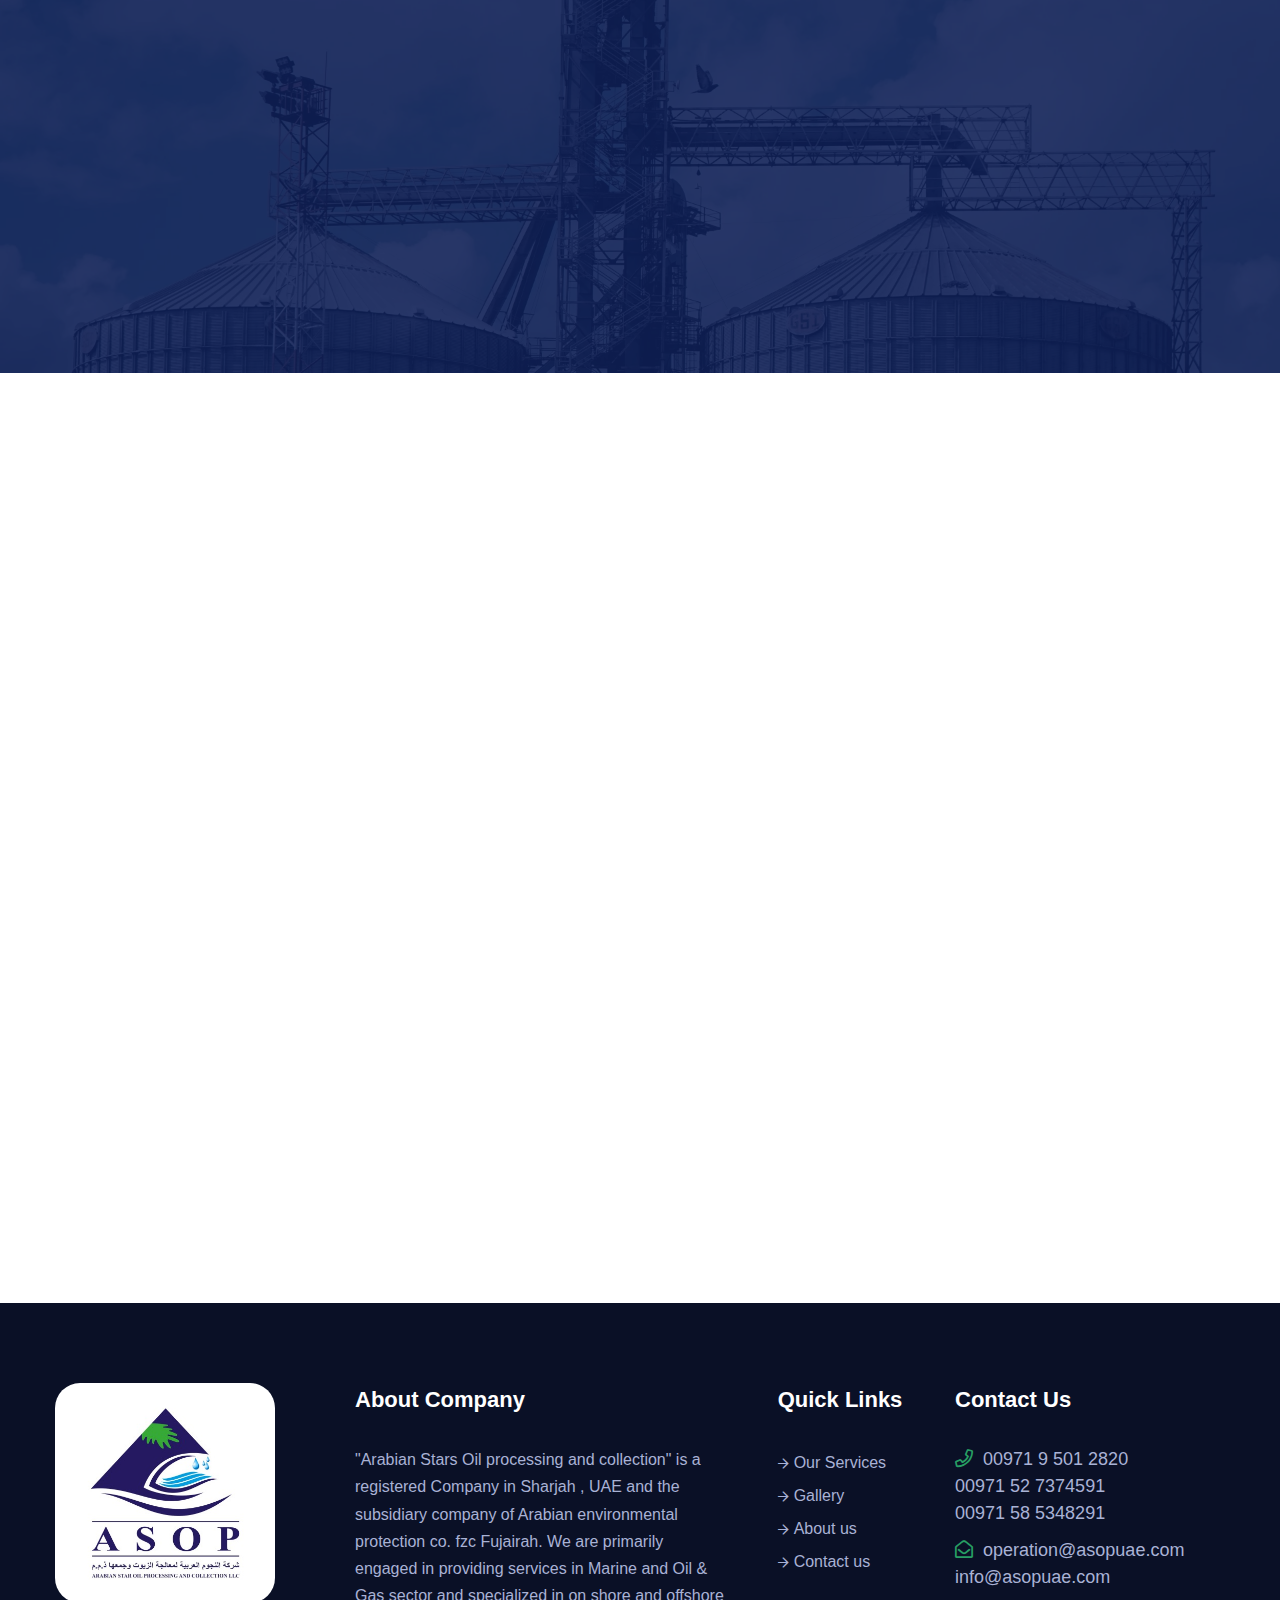
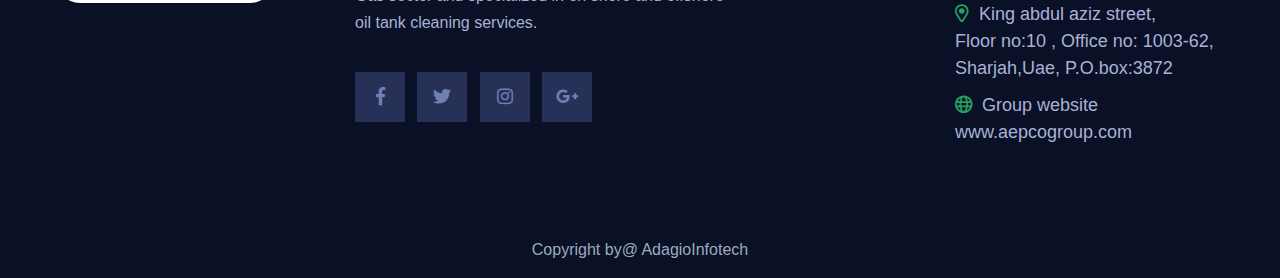
==== commit 06325ccf: "more fixes" ====
--- a/about.html
+++ b/about.html
@@ -273,12 +273,12 @@
 							<div>
 								<h4 class="widget-title">Quick Links</h4>
 								<ul>
-									<li><a href="#"><i class="far fa-arrow-right"></i>Our Services</a></li>
-									<li><a href="#"><i class="far fa-arrow-right"></i>Team Members</a></li>
-									<li><a href="#"><i class="far fa-arrow-right"></i>Articles & Tipes</a></li>
-									<li><a href="#"><i class="far fa-arrow-right"></i>Company Hisory</a></li>
-									<li><a href="#"><i class="far fa-arrow-right"></i>About Company</a></li>
-									<li><a href="#"><i class="far fa-arrow-right"></i>Need A Jobs ?</a></li>
+									<li><a href="services.html"><i class="far fa-arrow-right"></i>Our Services</a></li>
+									<li><a href="gallery.html"><i class="far fa-arrow-right"></i>Gallery</a></li>
+									<li><a href="about.html"><i class="far fa-arrow-right"></i>About us</a></li>
+									<li><a href="contact.html"><i class="far fa-arrow-right"></i>Contact us</a></li>
+									
+									
 								</ul>
 							</div>
 						</div>
--- a/assets/css/style.min.css
+++ b/assets/css/style.min.css
@@ -6028,7 +6028,8 @@
     color: #0a1026;
     font-weight: 600;
     font-family: "Poppins", sans-serif;
-    line-height: 1
+    line-height: 1;
+    margin-bottom: 5px;
 }
 
 @media (max-width: 574px) {
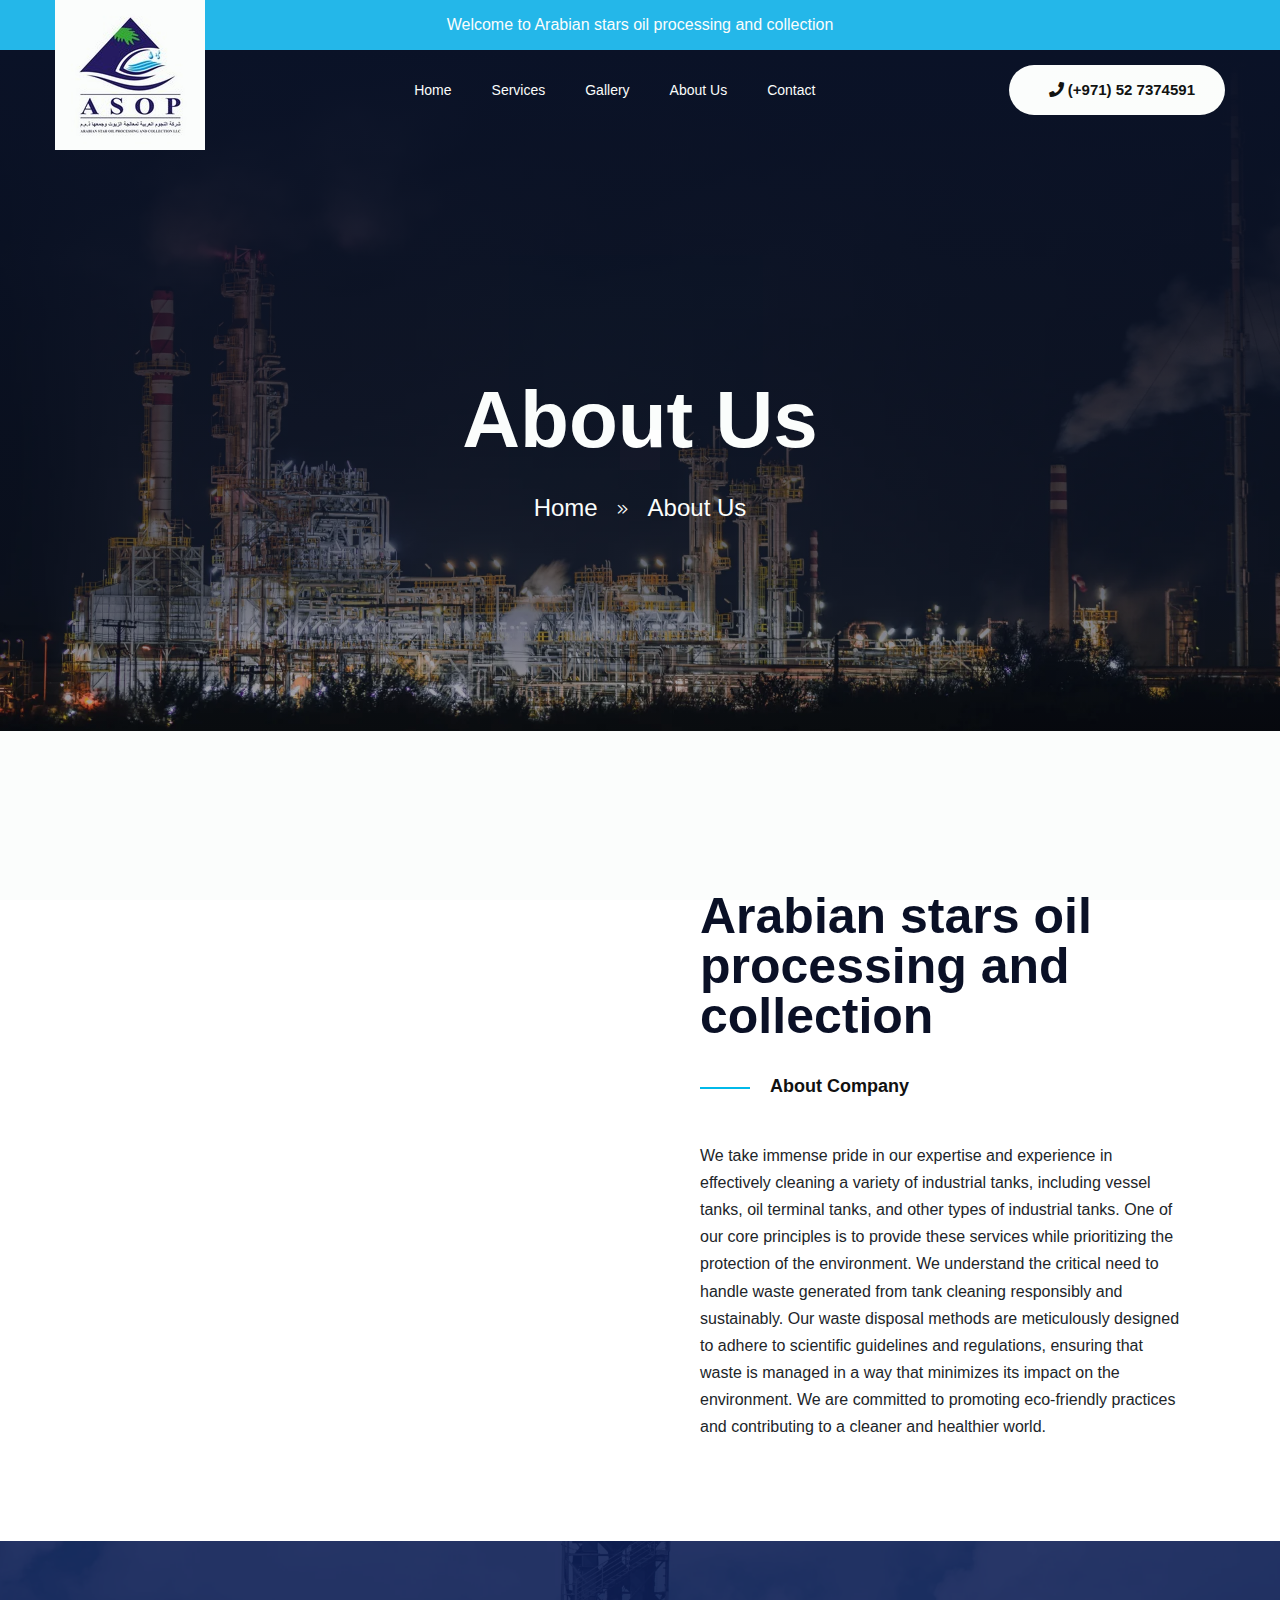
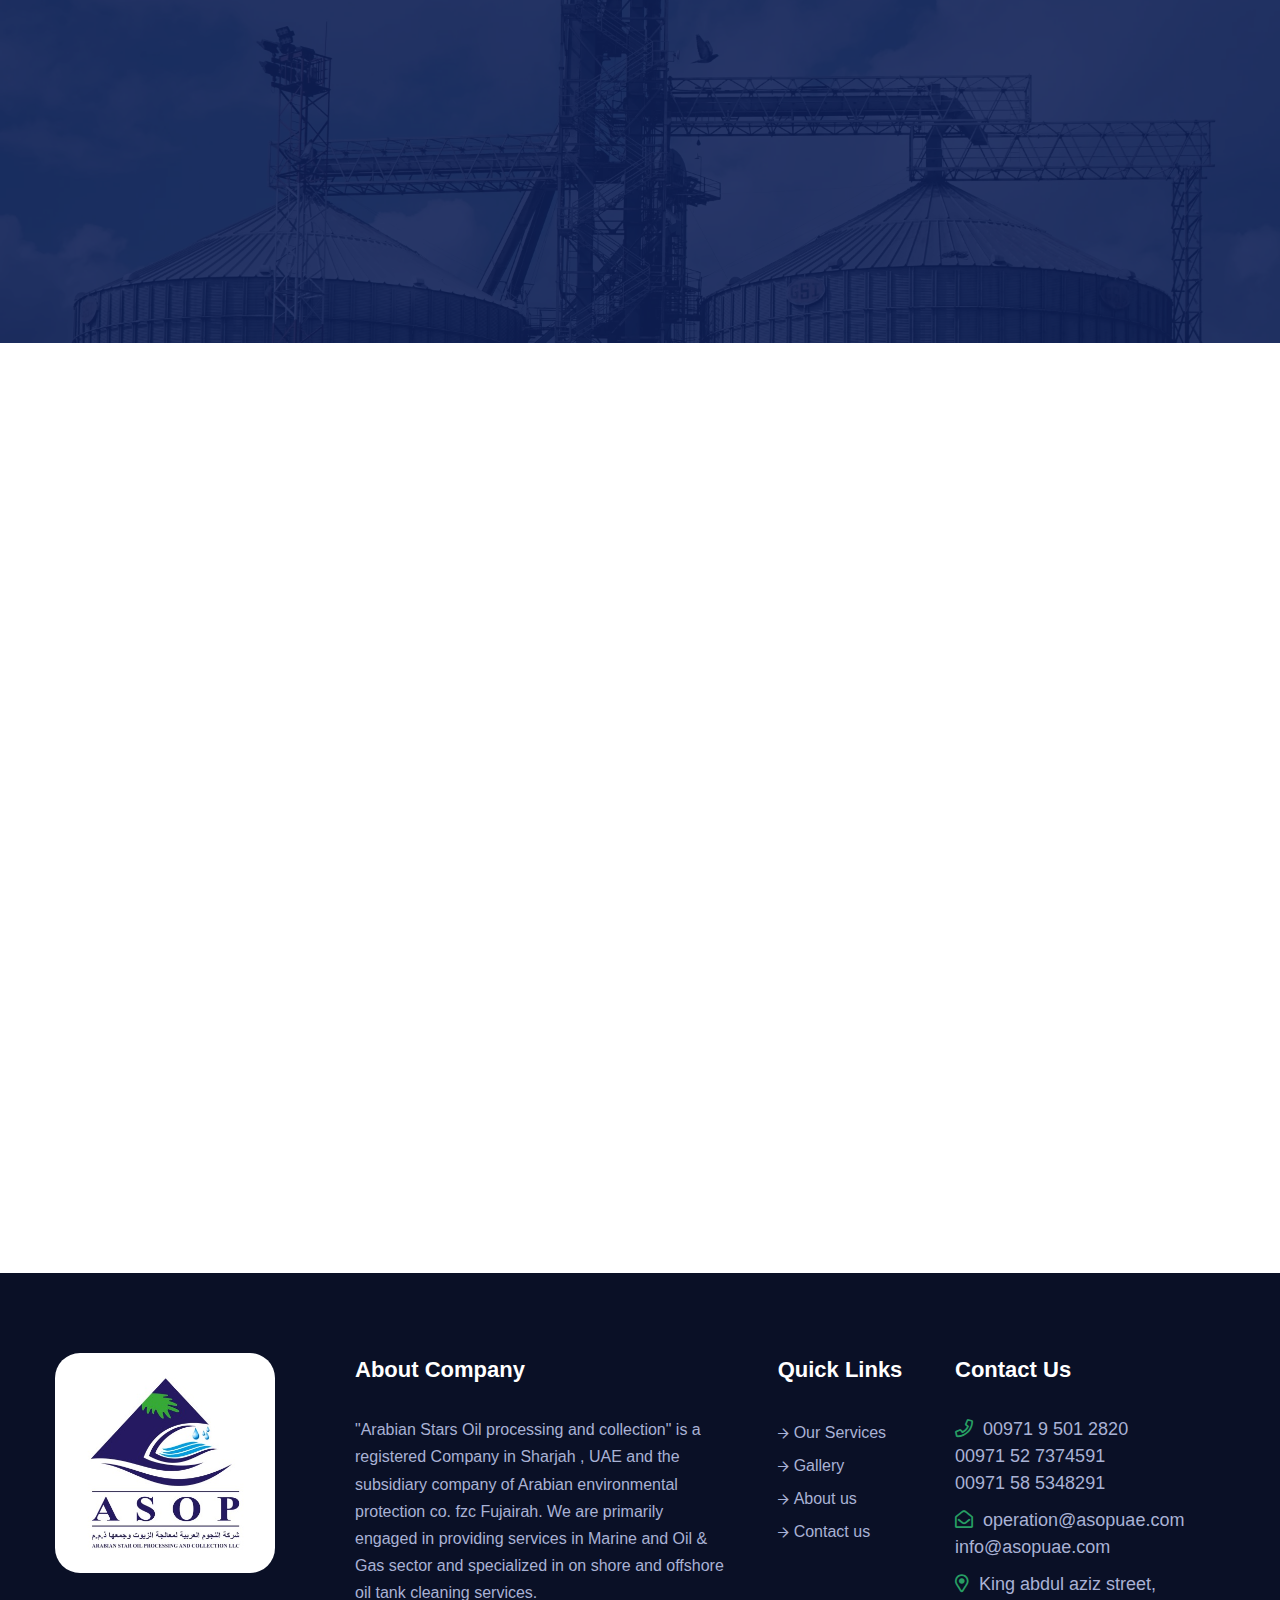
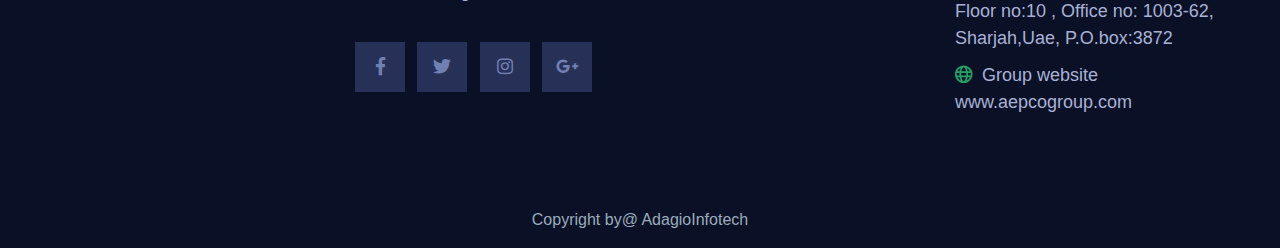
==== commit 947116a0: "fix" ====
--- a/about.html
+++ b/about.html
@@ -291,7 +291,7 @@
 									<li><i class="far fa-phone"></i>00971 9 501 2820<br> 00971 52 7374591 <br> 00971 58 5348291</li>
 									<li><i class="far fa-envelope-open"></i>operation@asopuae.com<br> info@asopuae.com</li>
 									<li><i class="far fa-map-marker-alt"></i>King abdul aziz street, <br> Floor no:10 , Office no: 1003-62, Sharjah,Uae, P.O.box:3872</li>
-                                    <li><i class="far fa-globe"></i>Group website <br> www.aepcogroup.com</li>
+                                    <li><i class="far fa-globe"></i>Group website <br> <a href="http://www.aepcogroup.com">www.aepcogroup.com</a></li>
 								</ul>
 							</div>
 						</div>
--- a/assets/css/style.min.css
+++ b/assets/css/style.min.css
@@ -3843,12 +3843,12 @@
         width: 100%;
         text-align: center;
     }
-    .project-filter ul li {
+    /* .project-filter ul li {
         display: block;
         margin: 0;
         text-align: left;
         padding: 5px
-    }
+    } */
     .project-filter ul li:last-child {
         margin-bottom: 0
     }
@@ -5618,7 +5618,7 @@
 }
 
 .breadcrumb-area .breadcrumb-text h1.page-title {
-    font-size: 110px;
+    font-size: 80px;
     color: #fff;
     line-height: 1;
     font-weight: 600;
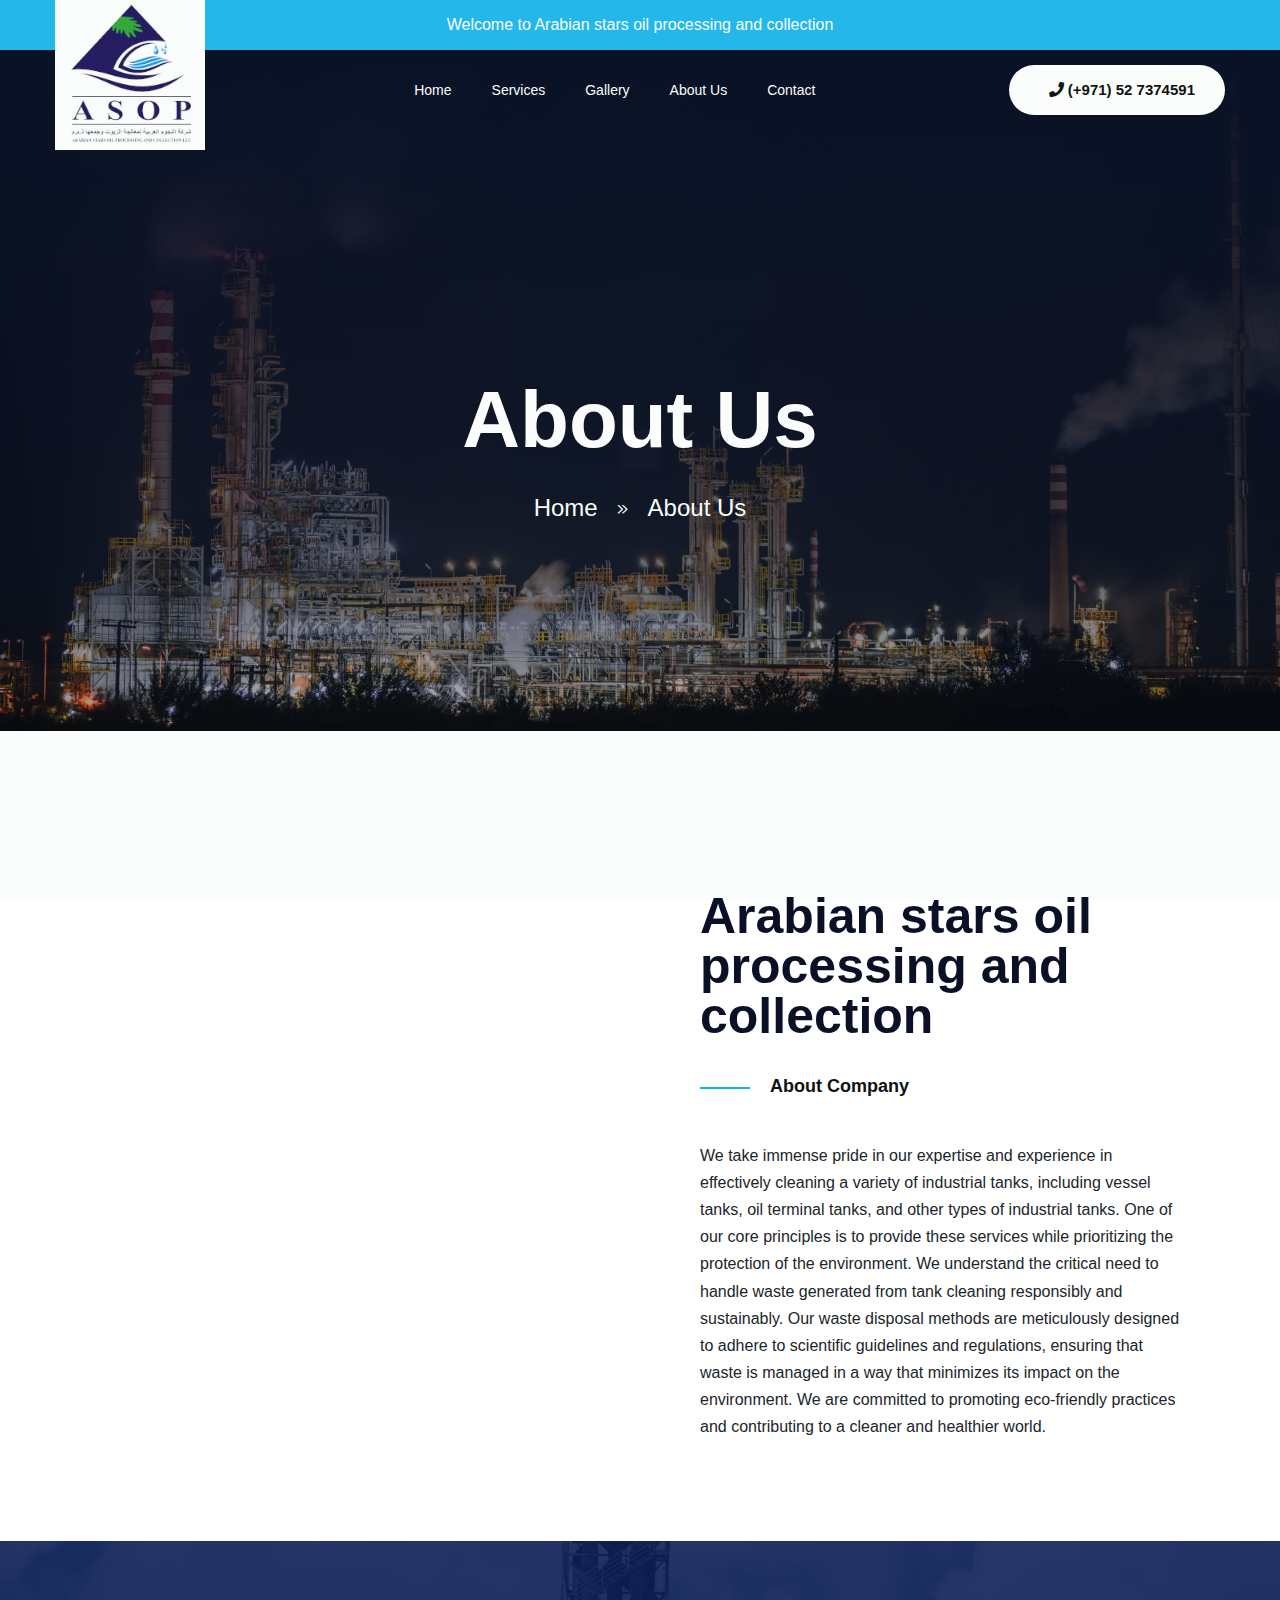
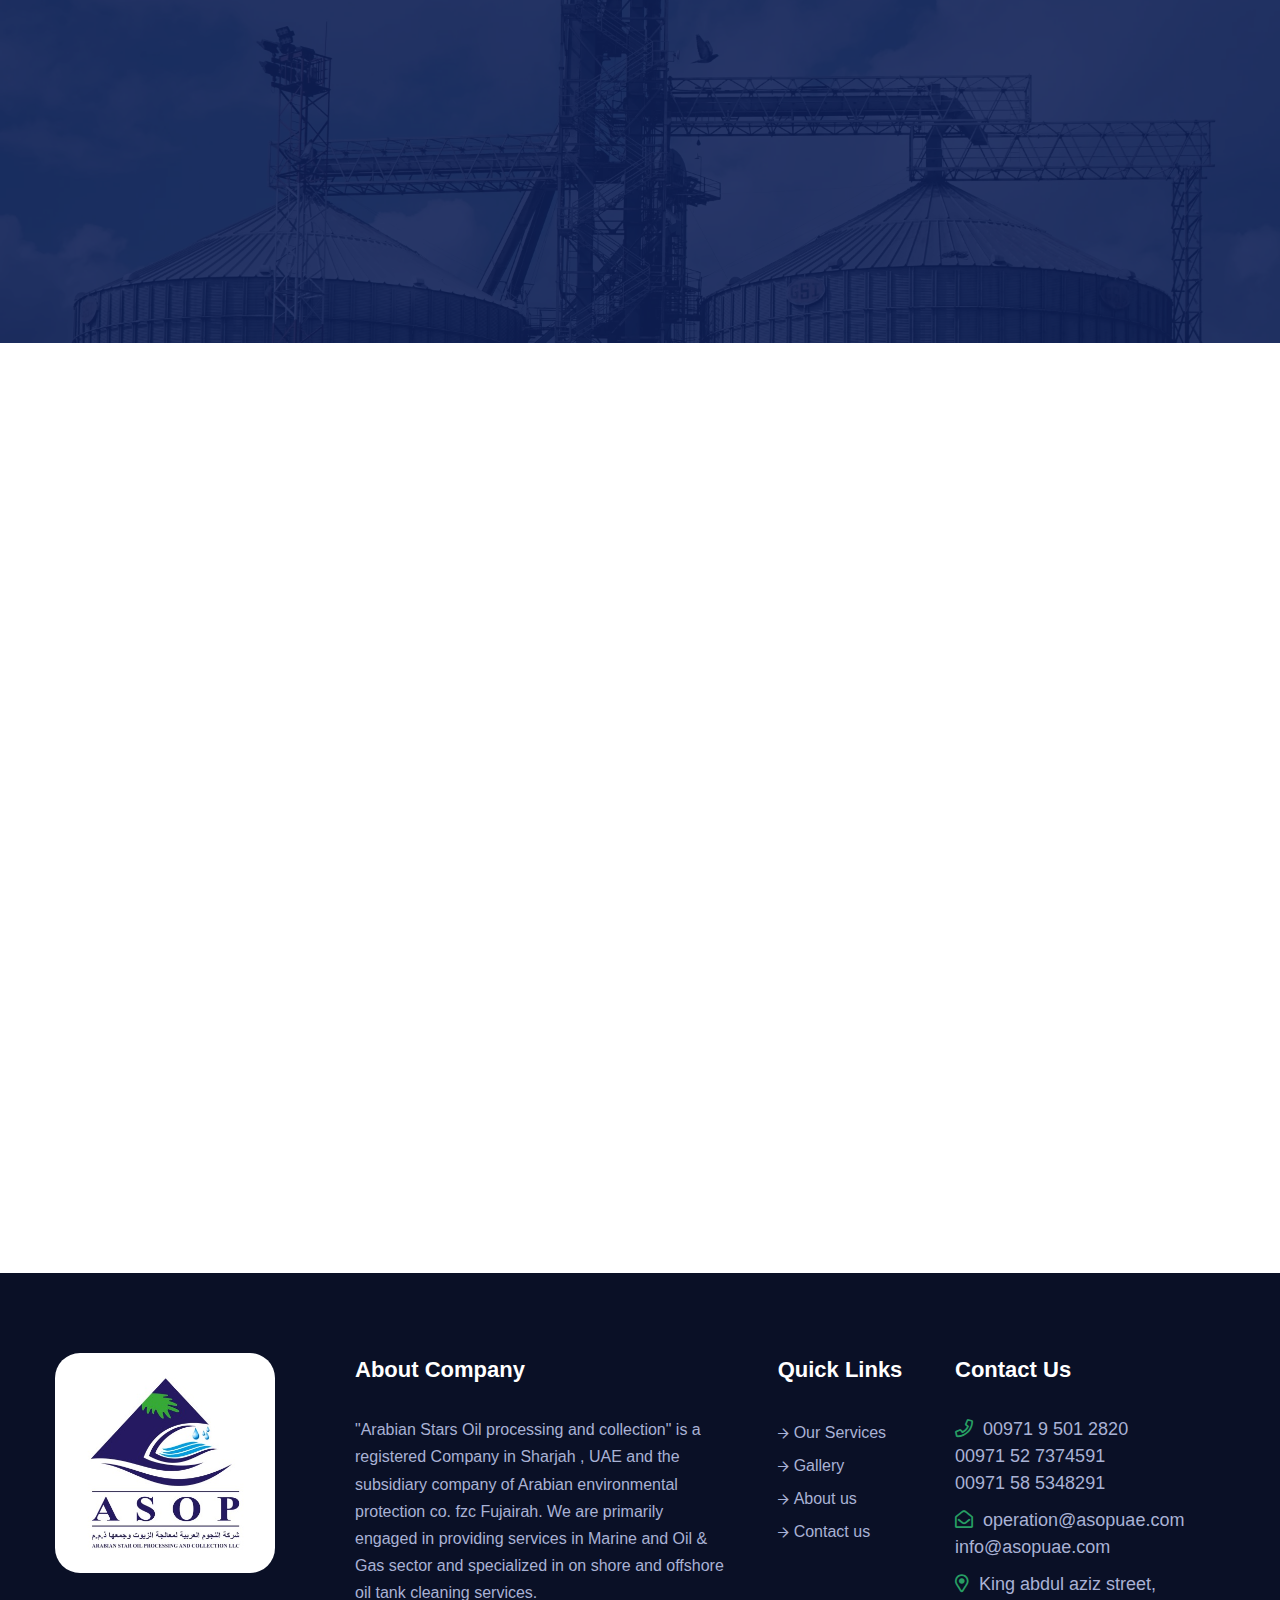
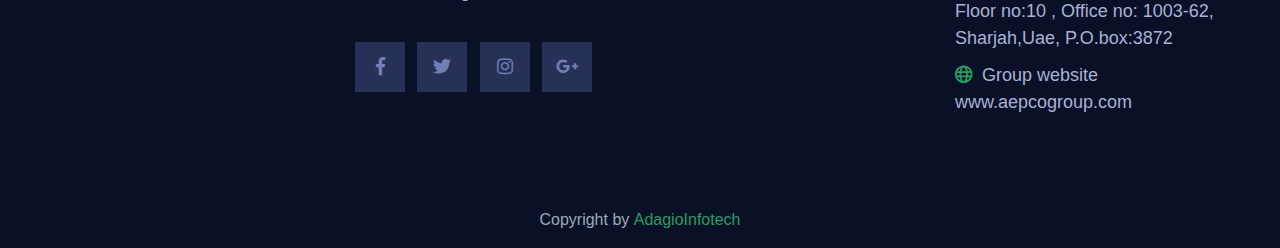
==== commit 8d06b1b8: "fix" ====
--- a/about.html
+++ b/about.html
@@ -159,37 +159,37 @@
                     <div class="col-xl-2 col-lg-3 col-sm-6 wow fadeInUp" data-wow-delay=".3s">
                         <div class="counter-box">
                             <div class="counter-title">
-                                <span class="counter-num">3624 </span>
+                                <span class="counter-num">28624 </span>
                                 <span class="box-count">01</span>
                             </div>
-                            <p>Saticified Clients</p>
+                            <p>Now serving</p>
                         </div>
                     </div>
                     <div class="col-xl-2 col-lg-3 col-sm-6 wow fadeInUp" data-wow-delay=".4s">
                         <div class="counter-box">
                             <div class="counter-title">
-                                <span class="counter-num">9862 </span>
+                                <span class="counter-num">6862 </span>
                                 <span class="box-count">02</span>
                             </div>
-                            <p>Project Complated</p>
+                            <p>Projects Complated</p>
                         </div>
                     </div>
                     <div class="col-xl-2 col-lg-3 col-sm-6 wow fadeInUp" data-wow-delay=".5s">
                         <div class="counter-box">
                             <div class="counter-title">
-                                <span class="counter-num">4563</span>
+                                <span class="counter-num">18964</span>
                                 <span class="box-count">03</span>
                             </div>
-                            <p>World Wide Branch</p>
+                            <p>Oily sludge treated</p>
                         </div>
                     </div>
                     <div class="col-xl-2 col-lg-3 col-sm-6 wow fadeInUp" data-wow-delay=".6s">
                         <div class="counter-box">
                             <div class="counter-title">
-                                <span class="counter-num">78964</span>
+                                <span class="counter-num">11624</span>
                                 <span class="box-count">04</span>
                             </div>
-                            <p>Win Int’s Awards</p>
+                            <p>Oily waste treated</p>
                         </div>
                     </div>
                 </div>
@@ -300,7 +300,7 @@
 			</div>
 		</div>		
 		<div class="copyright-area text-center pt-10 pb-15">
-			<p>Copyright by@ AdagioInfotech</p>
+			<p>Copyright by <a href="https://www.adagioinfotech.com/">AdagioInfotech</a></p>
 		</div>
 	</footer>
 	<!--====== FOOTER PART END ======-->
